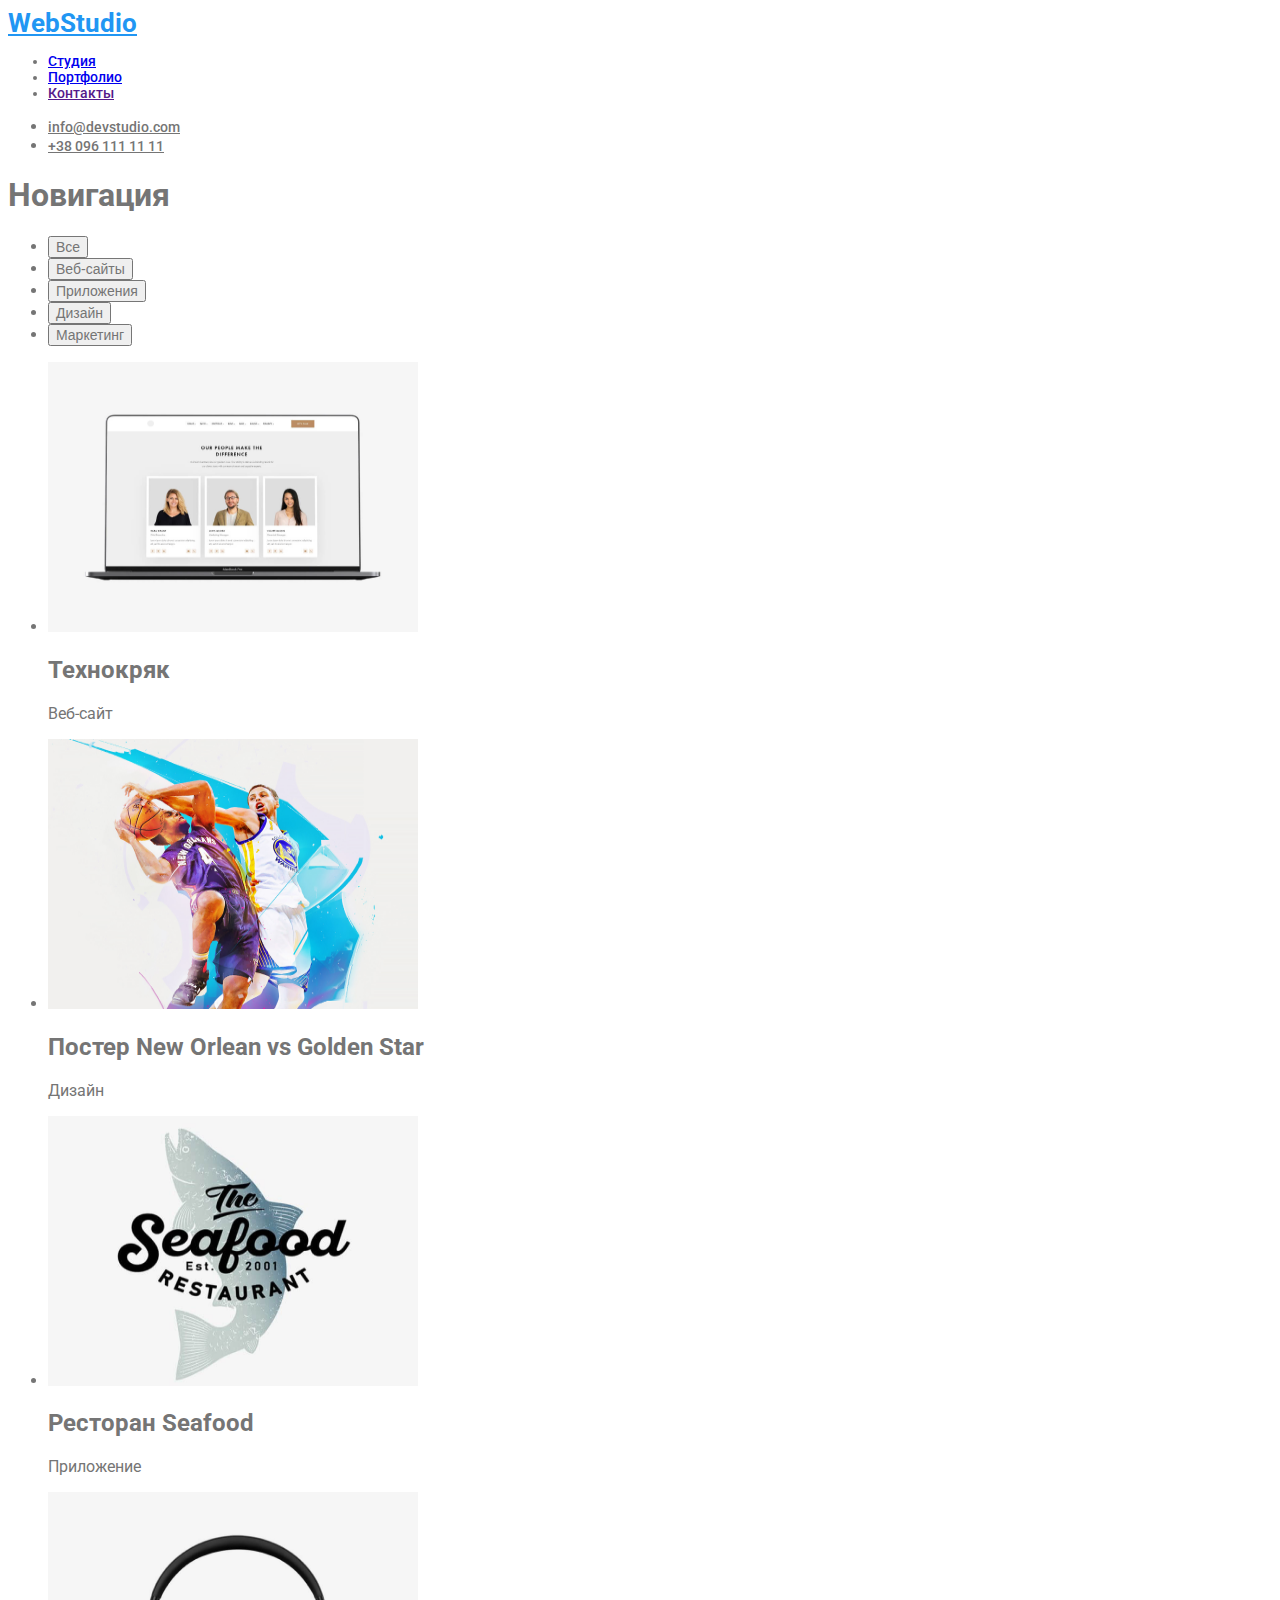
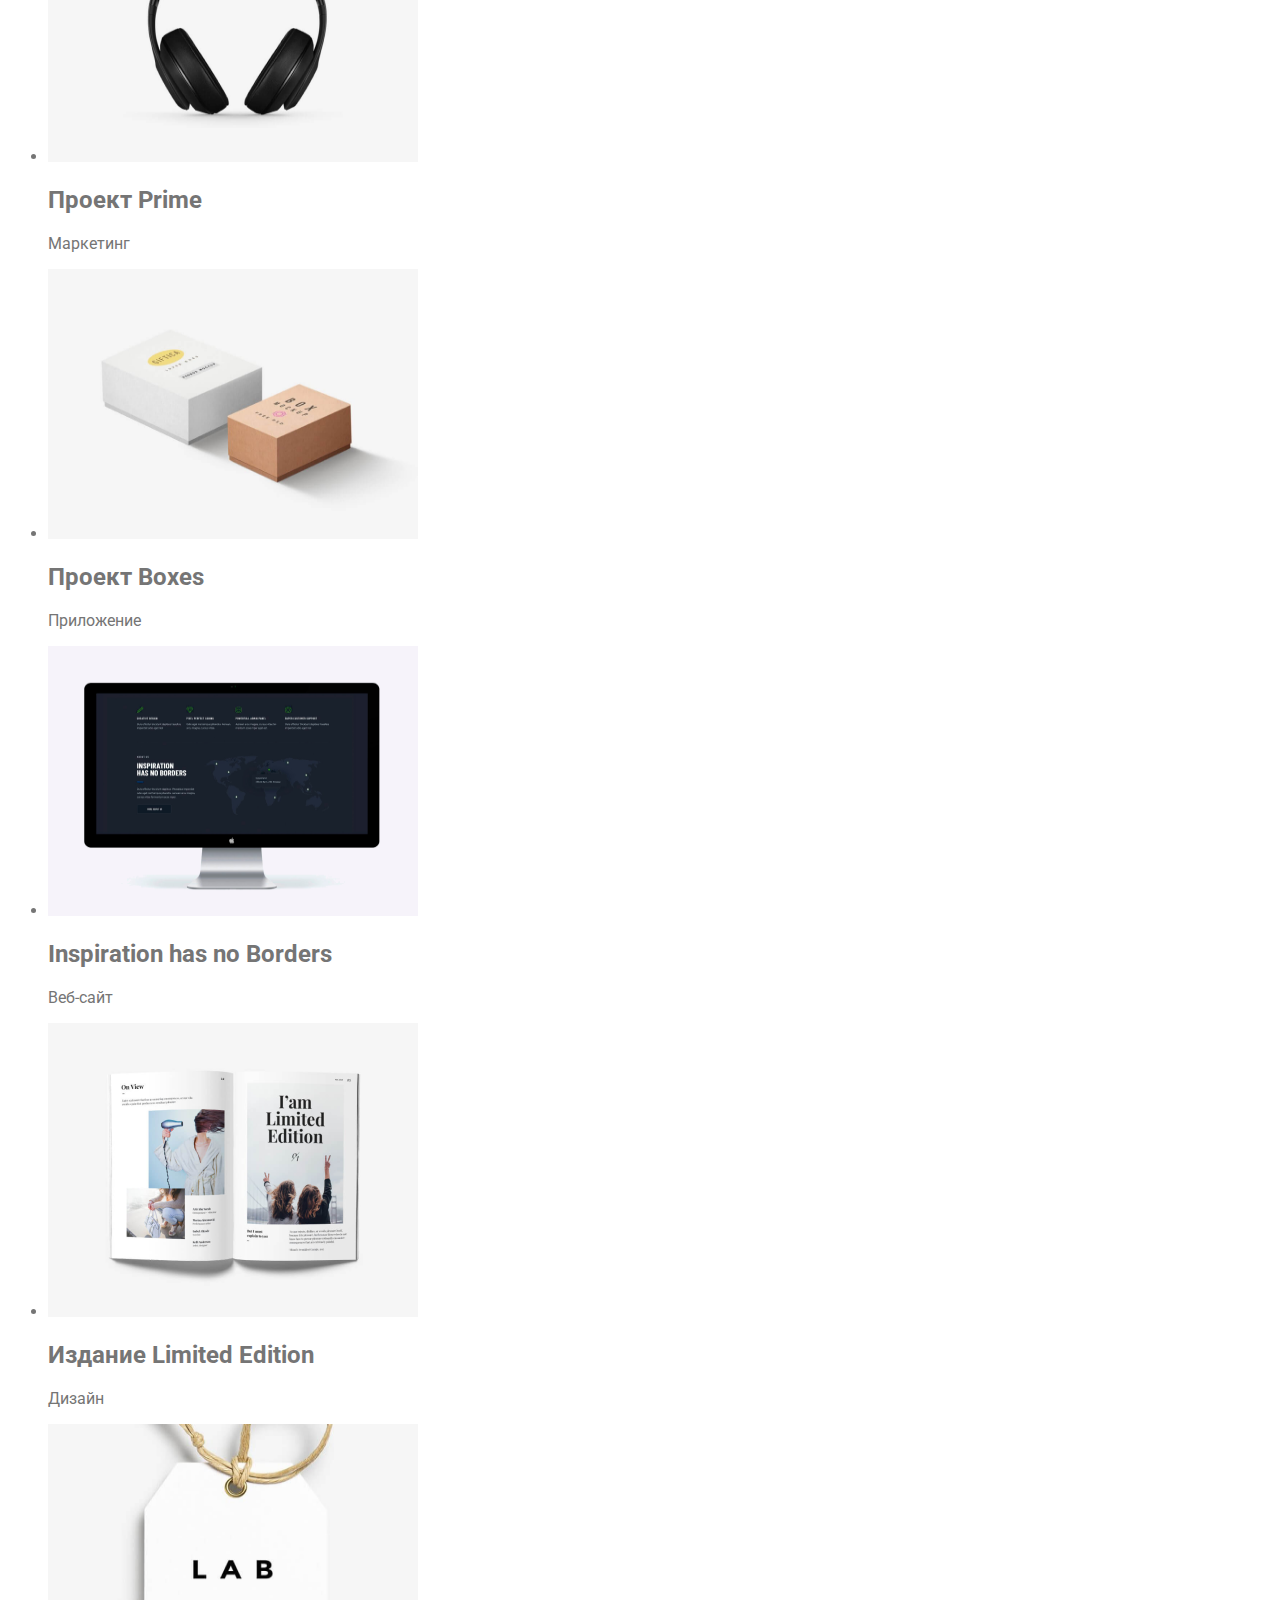
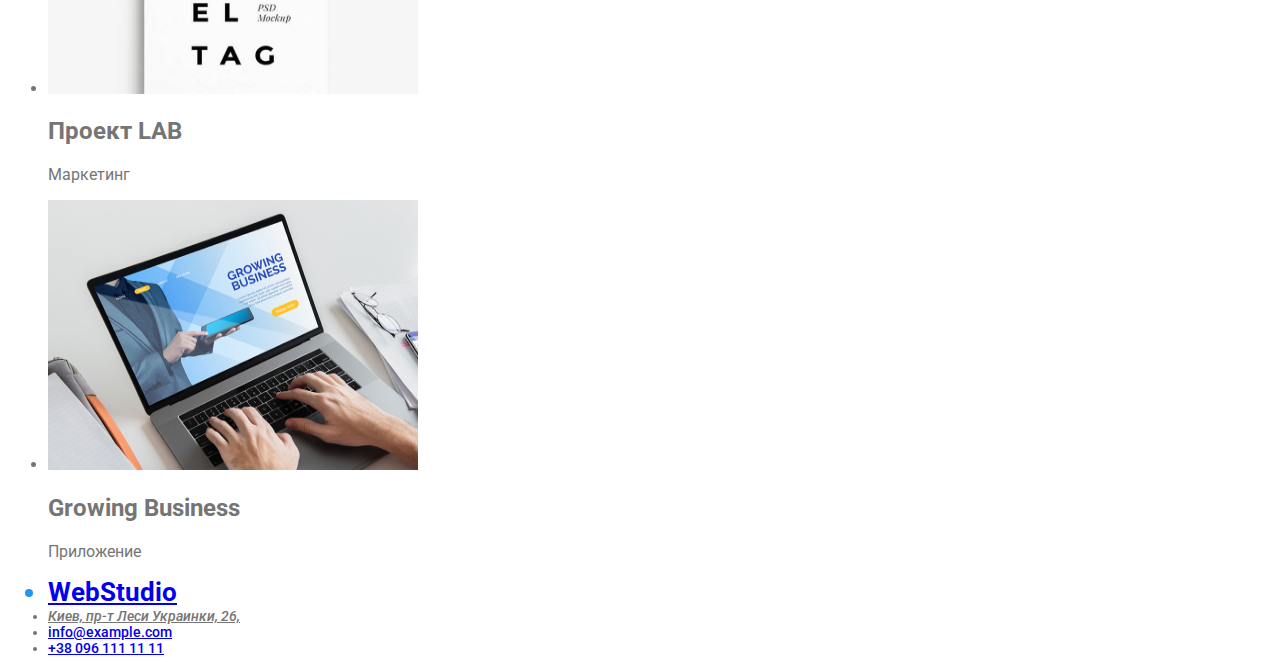
==== portfolio.html @ 0fb02844 "добавляет цвет в css" ====
<!DOCTYPE html>
<html lang="en">

<head>
    <meta charset="UTF-8">
    <meta http-equiv="X-UA-Compatible" content="IE=edge">
    <meta name="viewport" content="width=>, initial-scale=1.0">
    <title>Студия</title>
<link rel="stylesheet" href="./css/style.css">
<link rel="preconnect" href="https://fonts.googleapis.com">
<link rel="preconnect" href="https://fonts.gstatic.com" crossorigin>
<link href="https://fonts.googleapis.com/css2?family=Roboto:wght@400;700&display=swap" rel="stylesheet">
<link rel="preconnect" href="https://fonts.googleapis.com">
<link rel="preconnect" href="https://fonts.gstatic.com" crossorigin>
<link href="https://fonts.googleapis.com/css2?family=Roboto:wght@400;500;700&display=swap" rel="stylesheet">
<link rel="preconnect" href="https://fonts.googleapis.com">
<link rel="preconnect" href="https://fonts.gstatic.com" crossorigin>
<link href="https://fonts.googleapis.com/css2?family=Roboto:wght@400;500;700&display=swap" rel="stylesheet">
<link rel="preconnect" href="https://fonts.googleapis.com">
<link rel="preconnect" href="https://fonts.gstatic.com" crossorigin>
<link href="https://fonts.googleapis.com/css2?family=Roboto:wght@400;500;700;900&display=swap" rel="stylesheet">
<link rel="preconnect" href="https://fonts.googleapis.com">
<link rel="preconnect" href="https://fonts.gstatic.com" crossorigin>
<link href="https://fonts.googleapis.com/css2?family=Raleway:wght@700&family=Roboto:wght@400;500;700;900&display=swap"
    rel="stylesheet">
</head>

<body>
    <header>
        <nav>

            <a class="logo" href="">WebStudio</a>
            <ul class="contacts">
                <li> <a href="./index.html">Студия</a></li>
                <li> <a href="./portfolio.html">Портфолио</a></li>
                <li> <a href="">Контакты</a></li>
            </ul>
        </nav>
        <ul>
            <li><a class="contacts" href="e-mail:info@devstudio.com">info@devstudio.com</a></li>
            <li><a  class="contacts" href="tel:+380961111111">+38 096 111 11 11</a></li>
        </ul>

    </header>
    <main>
        <section>
            <h1>Новигация</h1>
        <ul class="">
            <li>
                <button class="contacts" class="nav-menu" type="button">Все</button></li>
                <li><button class="contacts" class="nav-menu" type="button">Веб-сайты</button></li>
                <li><button class="contacts" class="nav-menu" type="button">Приложения</button></li>
                <li><button class="contacts" class="nav-menu" type="button">Дизайн</button></li>
                <li><button class="contacts" class="nav-menu" type="button">Маркетинг</button></li>
        </ul>
        <ul class="">
            <li>
                <img src="./images/img-nout.png" alt="noutbook" width="370" height="270">
                <h2 class="item">Технокряк</h2>
                <p class="text">Веб-сайт</p></li>
            <li>
                <img src="./images/img-play.png"alt="piopleplay"width="370"height="270">
                <h2 class="item">Постер New Orlean vs Golden Star</h2>
                <p class="text">Дизайн</p></li>
            <li>
                <img src="./images/img-seafood.png" alt="seafood" width="370" height="270">
                <h2 class="item">Ресторан Seafood</h2>
                <p class="text">Приложение</p></li>
            <li>
                <img src="./images/img-наушники.png" alt="наушники" width="370" height="270">
                <h2 class="item">Проект Prime</h2>
                <p class="text">Маркетинг</p></li>
            <li><img src="./images/img-box.png" alt="коробка" width="370" height="270">
                <h2 class="item">Проект Boxes</h2>
                <p class="text">Приложение</p></li>
            <li>
                    <img src="./images/img-borders.png" alt="экран" width="370" height="270">
                 <h2 class="item">Inspiration has no Borders</h2>
                 <p class="text">Веб-сайт</p></li>
            <li>
                <img src="./images/img-book.png" alt="книга">
                 <h2 class="item">Издание Limited Edition</h2>
                 <p class="text">Дизайн</p>
            </li>
            <li>
                <img src="./images/img-lab.png" alt="lab" width="370" height="270">
                <h2 class="item">Проект LAB</h2>
                <p class="text">Маркетинг</p></li>
            <li>
                <img src="./images/img-bussines.png" alt="работа на ноутбуке" width="370" height="270">
                <h2 class="item">Growing Business</h2>
                <p class="text">Приложение</p></li>
        </ul>
        </section>
    </main>
    <footer>
        <ul class="contacts">
            <li class="logo"><a href="./images/WebSudio.png">WebStudio</a>
            <li>
                <address><a class="contacts" href="Киев, пр-т Леси Украинки, 26">Киев, пр-т Леси Украинки, 26,</a>
            </li>
            <li><a class="contacts-mail" href="mailto:info@example.com">info@example.com</a></li>
            <li><a class="contacts-phone"href="tel:+38096111111">+38 096 111 11 11</a></li>
            </address>
        </ul>
    </footer>
</body>

</html>
---- css/style.css ----
body {
  font-family: 'Roboto', sans-serif;
  color: #757575;
}
.logo {
  font-weight: bold;
  font-size: 26px;
  line-height: 31px;
  color: #2196f3;
}
.edge-text {
  font-style: normal;
  font-weight: normal;
  font-size: 14px;
  line-height: 12px * 2;
  color: #757575;
}
.solution {
  color: #2f303a;
  font-weight: 900;
}
.work-text {
  font-style: bold;
  font-size: 36px;
  line-height: 21px * 2;
  font-weight: bold;
  color: #212121;
}
.edge {
  font-weight: normal;
  font-size: 14px;
  line-height: 12px * 2;
  color: #757575;
}
.edge-title {
  font-style: bold;
  font-weight: normal;
  font-size: 14px;
  line-height: 12px * 2;
  color: #212121;
}
.edge-text {
  font-style: normal;
  font-size: 14px;
  line-height: 12px * 2;
}
.team {
  color: #757575;
}
.team-item {
  font-weight: 500;
  font-size: 16px;
  line-height: 19px;
  color: #212121;
}
.team-text {
  font-size: 400;
  font-weight: normal;
  color: #757575;
}
.contacts {
  font-weight: 500;
  font-size: 14px;
  line-height: 8px * 2;
  color: #757575;
}
.contacts:hover,
:active {
  color: #2196f3;
}
.contacts:focus {
  color: #f32121;
}
.contacts-mail :hover,
:active {
  color: #2196f3;
}
.contacts-mail:focus {
  color: #f32121;
}

.contacts-phone:hover,
:active {
  color: #2196f3;
}
.contacts-phone:focus {
  color: #f32121;
}

.nav-menu:hover {
  color: #ffffff;
  background: #2196f3;
}
.nav-menu {
  cursor: pointer;
  position: absolute;
  width: 73px;
  height: 38px;
  left: 495px;
  top: 174px;
  background: #2196f3;
}
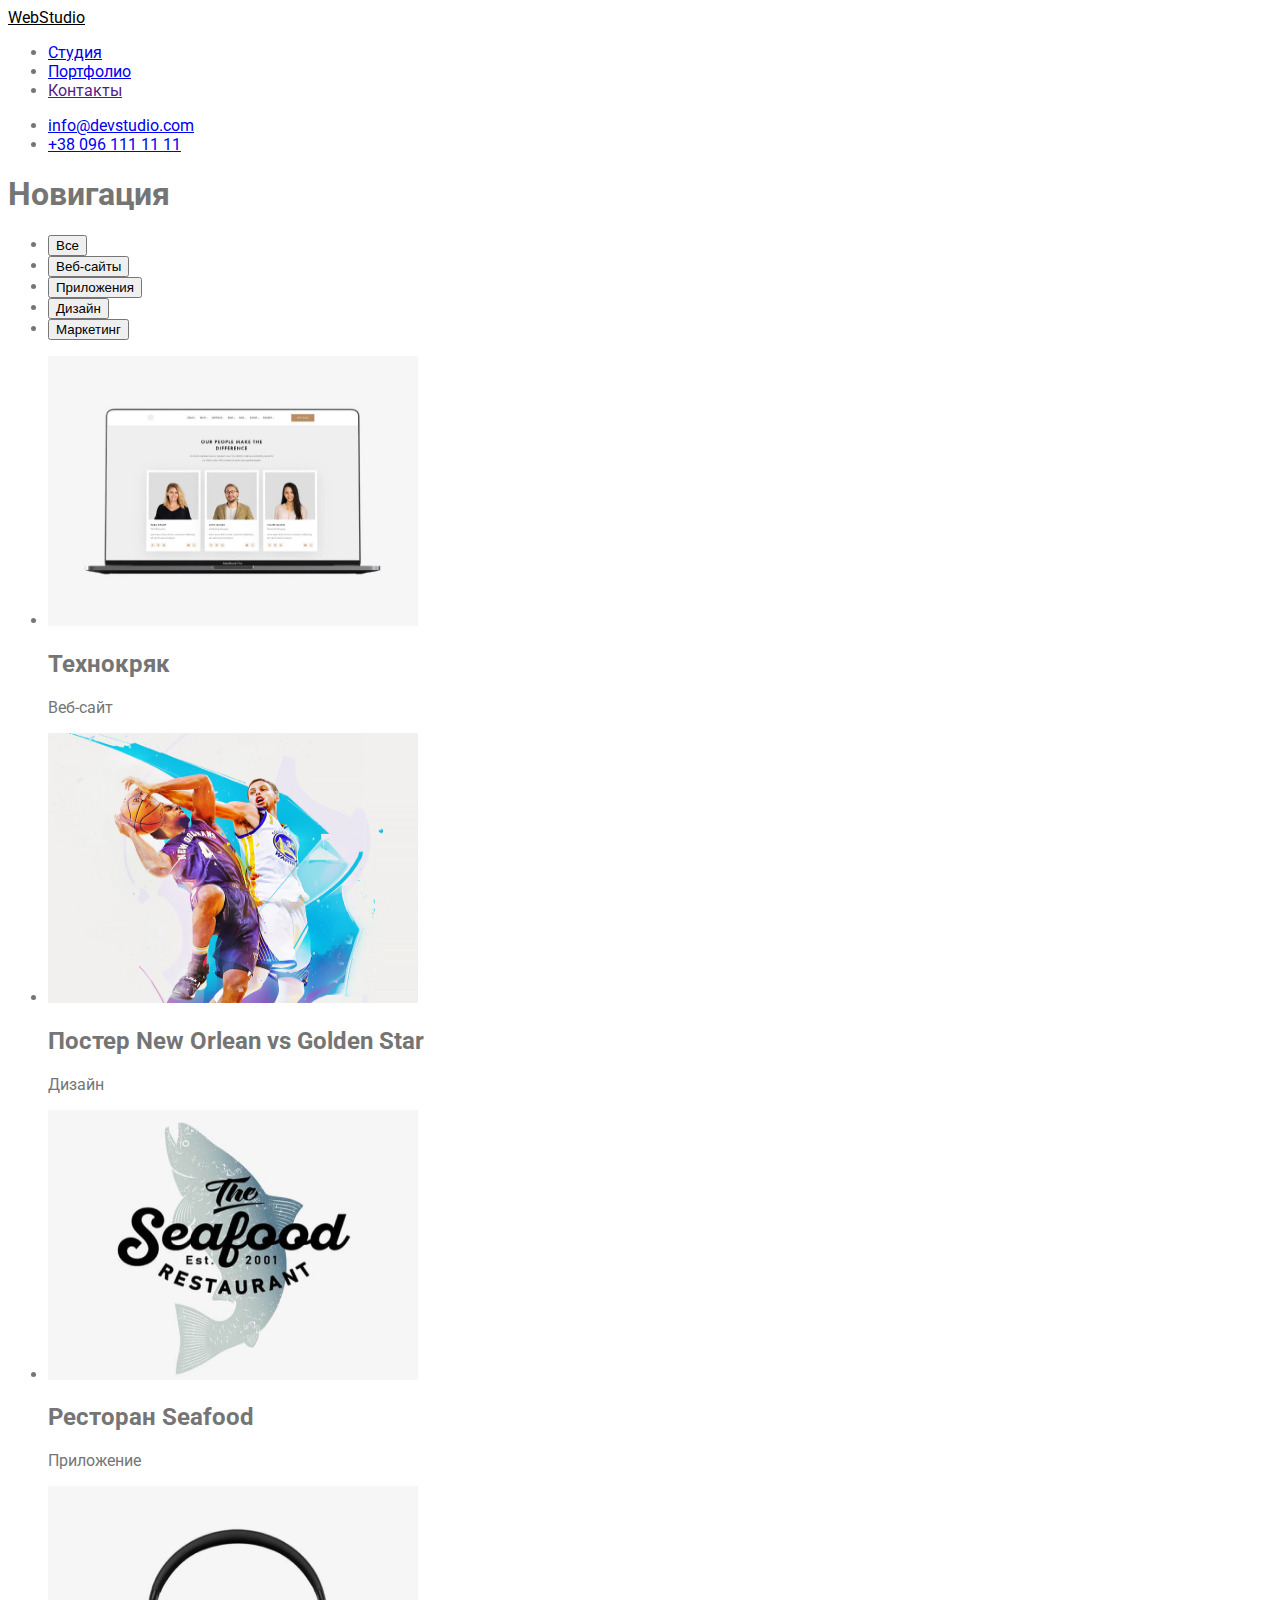
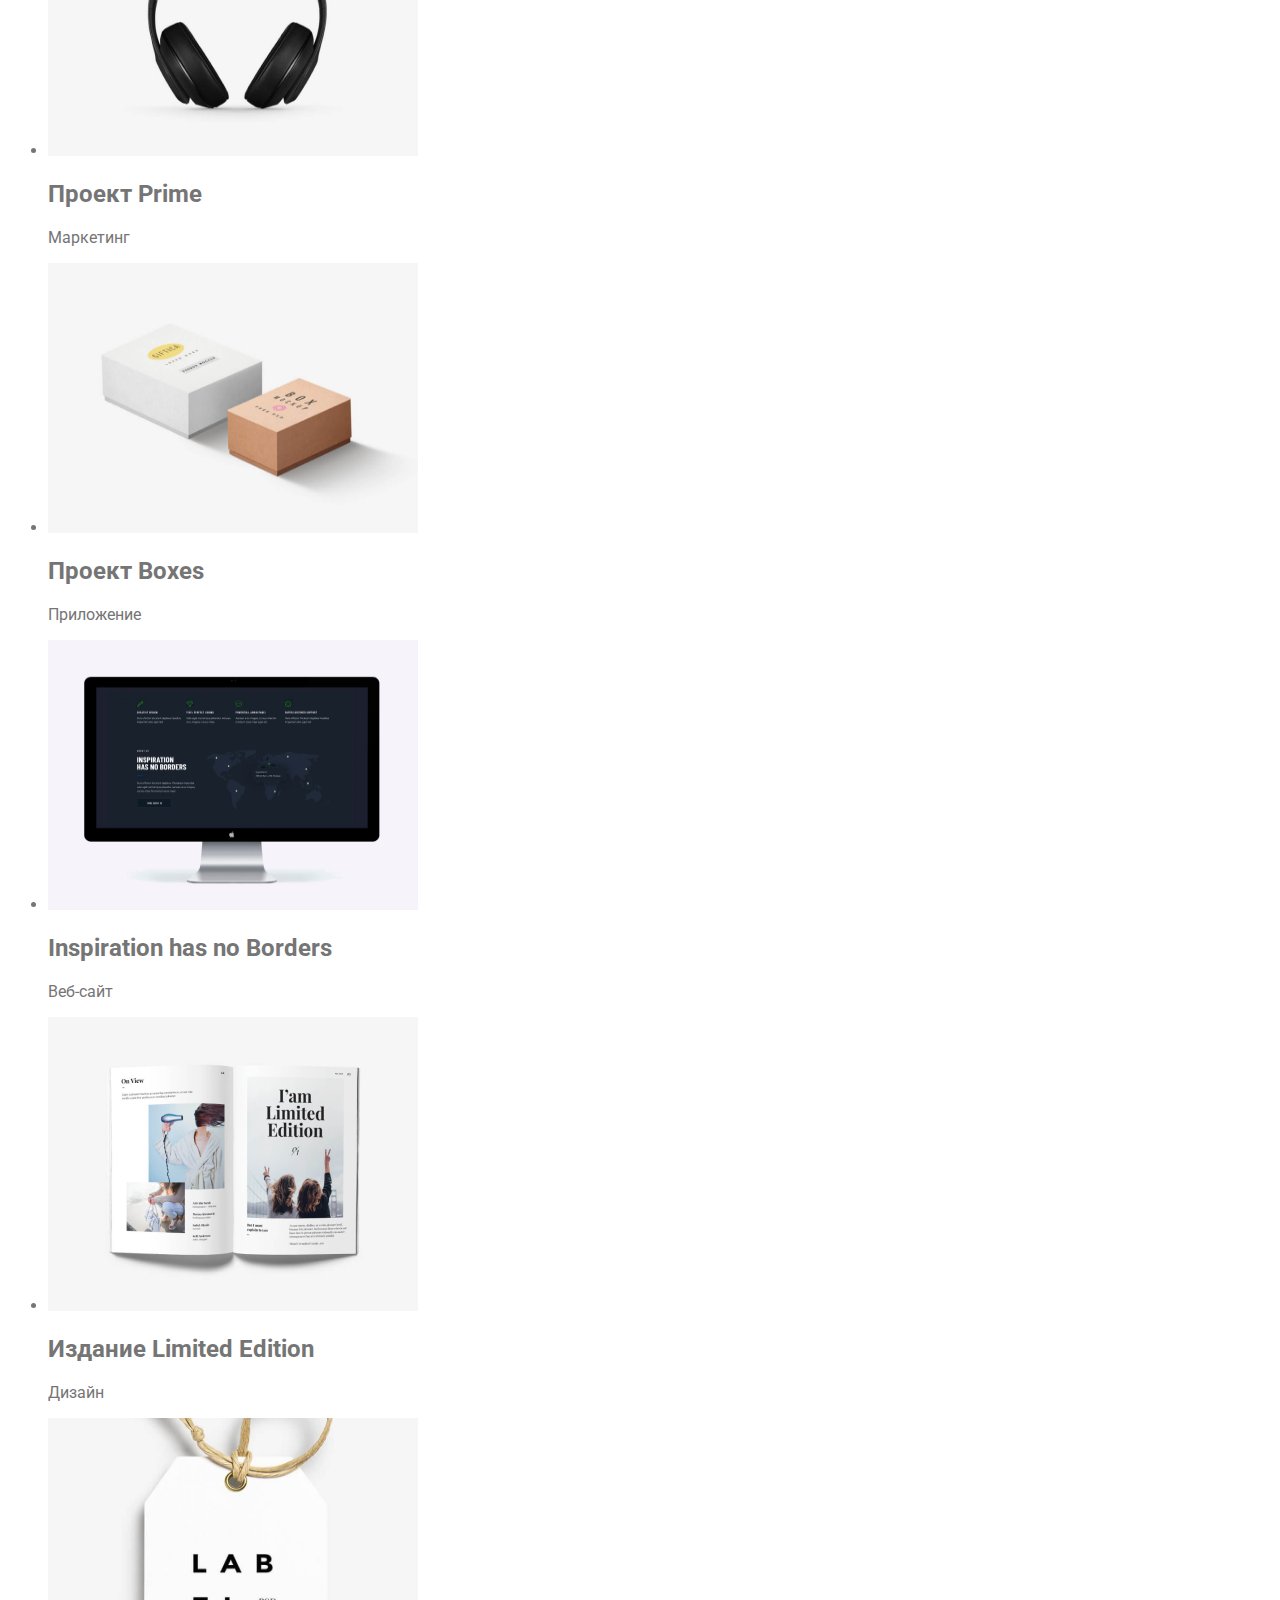
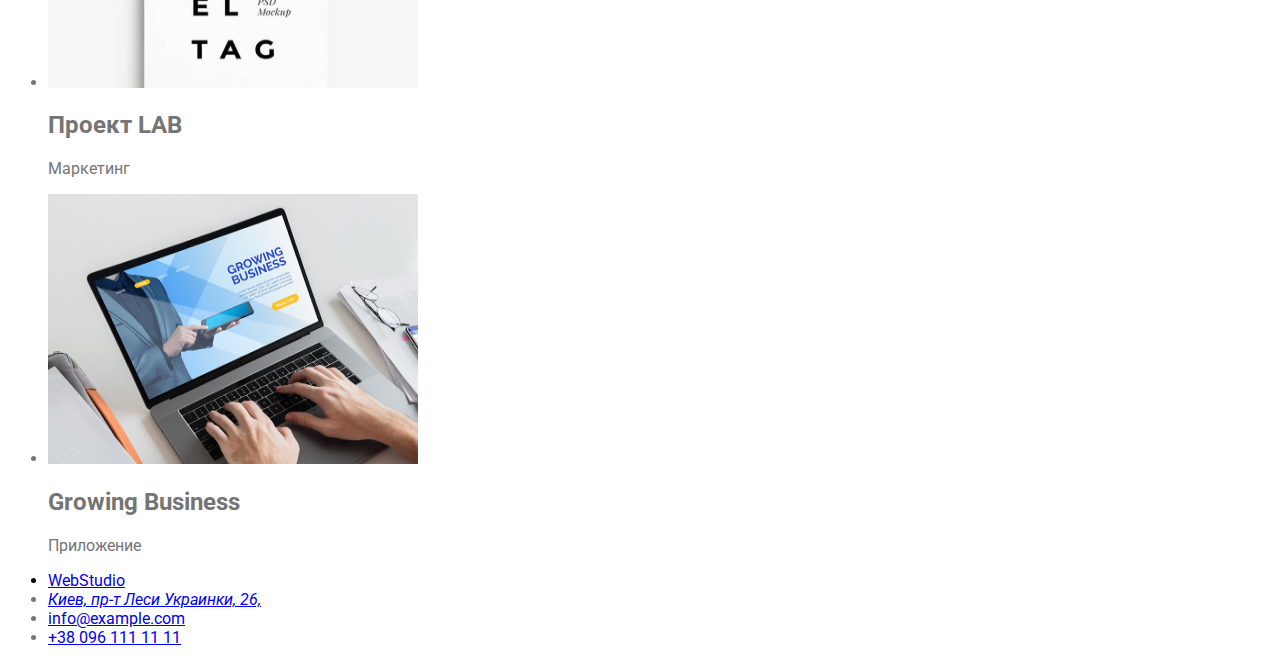
==== commit dfceebbb: "css изменяет" ====
--- a/portfolio.html
+++ b/portfolio.html
@@ -27,66 +27,64 @@
 
 <body>
     <header>
-        <nav>
-
+        <nav class="nav">
             <a class="logo" href="">WebStudio</a>
-            <ul class="contacts">
-                <li> <a href="./index.html">Студия</a></li>
-                <li> <a href="./portfolio.html">Портфолио</a></li>
-                <li> <a href="">Контакты</a></li>
+            <ul class="nav-list">
+                <li class="nav-list-item"> <a href="./index.html">Студия</a></li>
+                <li class="nav-list-item"> <a href="./portfolio.html">Портфолио</a></li>
+                <li class="nav-list-item"> <a href="">Контакты</a></li>
             </ul>
         </nav>
-        <ul>
-            <li><a class="contacts" href="e-mail:info@devstudio.com">info@devstudio.com</a></li>
-            <li><a  class="contacts" href="tel:+380961111111">+38 096 111 11 11</a></li>
+        <ul class="contacts">
+            <li class="contacts-mail" ><a href="e-mail:info@devstudio.com">info@devstudio.com</a></li>
+            <li class="contacts-phone"><a  href="tel:+380961111111">+38 096 111 11 11</a></li>
         </ul>
 
     </header>
-    <main>
+    <main class="section">
         <section>
-            <h1>Новигация</h1>
-        <ul class="">
-            <li>
-                <button class="contacts" class="nav-menu" type="button">Все</button></li>
-                <li><button class="contacts" class="nav-menu" type="button">Веб-сайты</button></li>
-                <li><button class="contacts" class="nav-menu" type="button">Приложения</button></li>
-                <li><button class="contacts" class="nav-menu" type="button">Дизайн</button></li>
-                <li><button class="contacts" class="nav-menu" type="button">Маркетинг</button></li>
+            <h1 class="section-filters-content">Новигация</h1>
+        <ul class="nav-button">
+            <li class="nav-button-menu" ><button type="button">Все</button></li>
+            <li class="nav-button-menu" ><button type="button">Веб-сайты</button></li>
+            <li class="nav-button-menu" ><button type="button">Приложения</button></li>
+            <li class="nav-button-menu"><button type="button">Дизайн</button></li>
+            <li class="nav-button-menu" ><button type="button">Маркетинг</button></li>
         </ul>
-        <ul class="">
-            <li>
+        <ul class="project">
+            <li class="project-item">
                 <img src="./images/img-nout.png" alt="noutbook" width="370" height="270">
-                <h2 class="item">Технокряк</h2>
-                <p class="text">Веб-сайт</p></li>
-            <li>
+                <h2>Технокряк</h2>
+                <p>Веб-сайт</p></li>
+            <li class="project-item">
                 <img src="./images/img-play.png"alt="piopleplay"width="370"height="270">
                 <h2 class="item">Постер New Orlean vs Golden Star</h2>
                 <p class="text">Дизайн</p></li>
-            <li>
+            <li class="project-item">
                 <img src="./images/img-seafood.png" alt="seafood" width="370" height="270">
                 <h2 class="item">Ресторан Seafood</h2>
                 <p class="text">Приложение</p></li>
-            <li>
+            <li class="project-item">
                 <img src="./images/img-наушники.png" alt="наушники" width="370" height="270">
                 <h2 class="item">Проект Prime</h2>
                 <p class="text">Маркетинг</p></li>
-            <li><img src="./images/img-box.png" alt="коробка" width="370" height="270">
+            <li class="project-item"><img src="./images/img-box.png" alt="коробка" width="370" height="270">
                 <h2 class="item">Проект Boxes</h2>
                 <p class="text">Приложение</p></li>
-            <li>
+            <li class="project-item">
                     <img src="./images/img-borders.png" alt="экран" width="370" height="270">
                  <h2 class="item">Inspiration has no Borders</h2>
                  <p class="text">Веб-сайт</p></li>
-            <li>
+            <li class="project-item">
                 <img src="./images/img-book.png" alt="книга">
                  <h2 class="item">Издание Limited Edition</h2>
                  <p class="text">Дизайн</p>
             </li>
-            <li>
+            <li class="project-item">
                 <img src="./images/img-lab.png" alt="lab" width="370" height="270">
                 <h2 class="item">Проект LAB</h2>
                 <p class="text">Маркетинг</p></li>
-            <li>
+            <li class="project-item">
                 <img src="./images/img-bussines.png" alt="работа на ноутбуке" width="370" height="270">
                 <h2 class="item">Growing Business</h2>
                 <p class="text">Приложение</p></li>
@@ -96,11 +94,9 @@
     <footer>
         <ul class="contacts">
             <li class="logo"><a href="./images/WebSudio.png">WebStudio</a>
-            <li>
-                <address><a class="contacts" href="Киев, пр-т Леси Украинки, 26">Киев, пр-т Леси Украинки, 26,</a>
-            </li>
-            <li><a class="contacts-mail" href="mailto:info@example.com">info@example.com</a></li>
-            <li><a class="contacts-phone"href="tel:+38096111111">+38 096 111 11 11</a></li>
+            <li  class="contacts-address"><address><a href="Киев, пр-т Леси Украинки, 26">Киев, пр-т Леси Украинки, 26,</a></li>
+            <li class="contacts-mail" ><a href="mailto:info@example.com">info@example.com</a></li>
+            <li class="contacts-phone"><a href="tel:+38096111111">+38 096 111 11 11</a></li>
             </address>
         </ul>
     </footer>
--- a/css/style.css
+++ b/css/style.css
@@ -1,102 +1,74 @@
 body {
   font-family: 'Roboto', sans-serif;
   color: #757575;
+  padding-top: 0;
+  height: 100%;
+  background-color: #ffffff;
 }
 .logo {
-  font-weight: bold;
-  font-size: 26px;
-  line-height: 31px;
-  color: #2196f3;
+  color: #000000;
 }
-.edge-text {
-  font-style: normal;
-  font-weight: normal;
-  font-size: 14px;
-  line-height: 12px * 2;
-  color: #757575;
-}
-.solution {
-  color: #2f303a;
-  font-weight: 900;
-}
-.work-text {
-  font-style: bold;
-  font-size: 36px;
-  line-height: 21px * 2;
-  font-weight: bold;
-  color: #212121;
-}
-.edge {
-  font-weight: normal;
-  font-size: 14px;
-  line-height: 12px * 2;
-  color: #757575;
-}
-.edge-title {
-  font-style: bold;
-  font-weight: normal;
-  font-size: 14px;
-  line-height: 12px * 2;
-  color: #212121;
-}
-.edge-text {
-  font-style: normal;
-  font-size: 14px;
-  line-height: 12px * 2;
-}
-.team {
-  color: #757575;
-}
-.team-item {
-  font-weight: 500;
-  font-size: 16px;
-  line-height: 19px;
-  color: #212121;
-}
-.team-text {
-  font-size: 400;
-  font-weight: normal;
+.logo-list {
   color: #757575;
 }
 .contacts {
-  font-weight: 500;
-  font-size: 14px;
-  line-height: 8px * 2;
   color: #757575;
 }
 .contacts:hover,
-:active {
+:focus {
   color: #2196f3;
 }
-.contacts:focus {
-  color: #f32121;
+.contacts-email {
+  color: #757575;
 }
-.contacts-mail :hover,
-:active {
+.contacts-email:hover,
+:focus {
   color: #2196f3;
 }
-.contacts-mail:focus {
-  color: #f32121;
+.contacts-phone {
+  color: #757575;
 }
-
 .contacts-phone:hover,
-:active {
+:focus {
   color: #2196f3;
 }
-.contacts-phone:focus {
-  color: #f32121;
+.solution {
 }
-
-.nav-menu:hover {
-  color: #ffffff;
-  background: #2196f3;
+.hero-button {
 }
-.nav-menu {
-  cursor: pointer;
-  position: absolute;
-  width: 73px;
-  height: 38px;
-  left: 495px;
-  top: 174px;
-  background: #2196f3;
+.edge {
 }
+.edge-title {
+}
+.edge-text {
+}
+.work-text {
+}
+.team {
+}
+.team-foto {
+}
+.team-item {
+}
+.team-text {
+}
+. .nav {
+}
+.nav-list {
+}
+.nav-list-item {
+}
+.section {
+}
+.nav-button {
+}
+.nav-button-menu {
+}
+.project {
+}
+.project-item {
+}
+.item {
+}
+.text {
+}
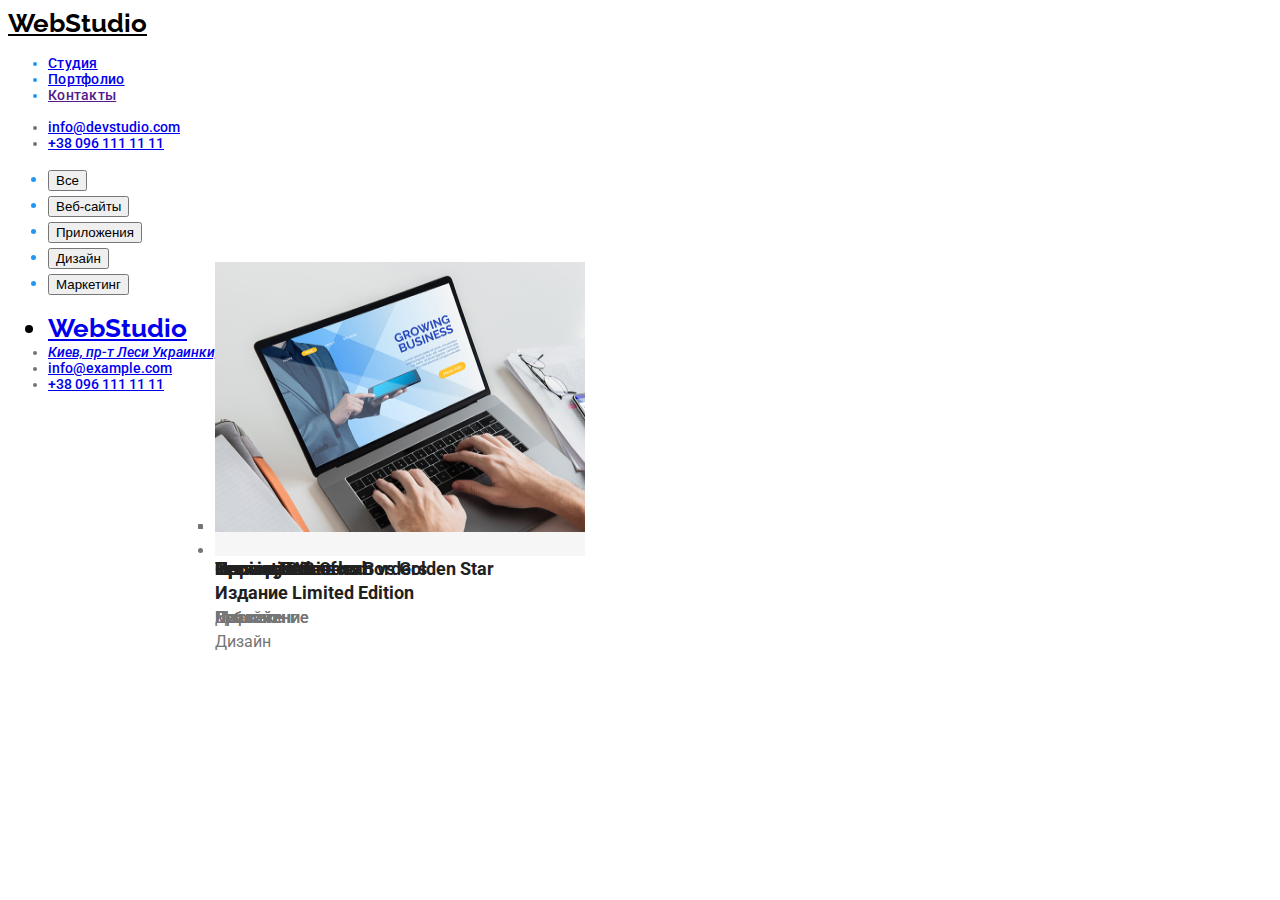
==== commit 81467ed5: "css  правит" ====
--- a/portfolio.html
+++ b/portfolio.html
@@ -43,7 +43,7 @@
     </header>
     <main class="section">
         <section>
-            <h1 class="section-filters-content">Новигация</h1>
+            <!--novogation bord<h1>Новигация</h1>-->
         <ul class="nav-button">
             <li class="nav-button-menu" ><button type="button">Все</button></li>
             <li class="nav-button-menu" ><button type="button">Веб-сайты</button></li>
@@ -54,8 +54,8 @@
         <ul class="project">
             <li class="project-item">
                 <img src="./images/img-nout.png" alt="noutbook" width="370" height="270">
-                <h2>Технокряк</h2>
-                <p>Веб-сайт</p></li>
+                <h2 class="item">Технокряк</h2>
+                <p class="text">Веб-сайт</p></li>
             <li class="project-item">
                 <img src="./images/img-play.png"alt="piopleplay"width="370"height="270">
                 <h2 class="item">Постер New Orlean vs Golden Star</h2>
--- a/css/style.css
+++ b/css/style.css
@@ -6,69 +6,165 @@
   background-color: #ffffff;
 }
 .logo {
+  font-family: Raleway;
+  font-weight: bold;
+  font-size: 26px;
+  line-height: 31px;
   color: #000000;
 }
 .logo-list {
+  font-weight: 500;
+  font-size: 14px;
+  line-height: 16px;
+  letter-spacing: 0.02em;
   color: #757575;
 }
-.contacts {
+.contacts,
+.contacts:hover {
+  font-weight: 500;
+  font-size: 14px;
+  line-height: 16px;
   color: #757575;
 }
-.contacts:hover,
-:focus {
+.contacts:focus {
+  font-weight: 500;
+  font-size: 14px;
+  line-height: 16px;
   color: #2196f3;
 }
-.contacts-email {
+.contacts-email,
+.contacts-email:hover {
+  font-weight: 500;
+  font-size: 14px;
+  line-height: 16px;
+  color: #757575;
+  color: #2196f3;
+}
+.contacts-phone,
+.contacts-phone:hover {
+  font-weight: 500;
+  font-size: 14px;
+  line-height: 16px;
+  color: #2196f3;
   color: #757575;
 }
-.contacts-email:hover,
-:focus {
-  color: #2196f3;
-}
-.contacts-phone {
-  color: #757575;
-}
-.contacts-phone:hover,
-:focus {
+.contacts-phone:focus {
+  font-weight: 500;
+  font-size: 14px;
+  line-height: 16px;
   color: #2196f3;
 }
 .solution {
+  background: #2f303a;
+  color: #ffffff;
 }
-.hero-button {
+.hero-button,
+.hero-button:hover {
+  font-weight: bold;
+  font-size: 16px;
+  line-height: 30px;
+  background: #2196f3;
+  color: #ffffff;
+  cursor: pointer;
 }
 .edge {
 }
 .edge-title {
+  font-style: normal;
+  font-weight: bold;
+  font-size: 14px;
+  line-height: 16px;
 }
 .edge-text {
+  font-weight: normal;
+  font-size: 14px;
+  line-height: 24px;
 }
 .work-text {
+  font-weight: bold;
+  font-size: 36px;
+  line-height: 42px;
+  color: #212121;
+}
+.work-our {
+  position: absolute;
+  width: 370px;
+  height: 294px;
+  left: 215px;
+  top: 1061px;
 }
 .team {
+  color: #212121;
+  font-weight: bold;
+  font-size: 36px;
+  line-height: 42px;
 }
 .team-foto {
+  position: absolute;
+  width: 270px;
+  height: 260px;
+  left: 515px;
+  top: 1635px;
 }
 .team-item {
+  color: #212121;
+  font-weight: 500;
+  font-size: 16px;
+  line-height: 19px;
 }
 .team-text {
+  font-style: normal;
+  font-weight: normal;
+  font-size: 16px;
+  line-height: 19px;
 }
-. .nav {
+.nav {
 }
 .nav-list {
 }
 .nav-list-item {
+  font-style: normal;
+  font-weight: 500;
+  font-size: 14px;
+  line-height: 16px;
+  letter-spacing: 0.02em;
+  color: #2196f3;
 }
+
 .section {
 }
 .nav-button {
 }
-.nav-button-menu {
+.nav-button-menu,
+.nav-button-menu:hover {
+  font-style: normal;
+  font-weight: 500;
+  font-size: 16px;
+  line-height: 26px;
+  color: #212121;
+  color: #2196f3;
+  cursor: pointer;
 }
 .project {
 }
 .project-item {
+  position: absolute;
+  width: 370px;
+  height: 294px;
+  left: 215px;
+  top: 262px;
 }
 .item {
+  font-style: normal;
+  font-weight: bold;
+  font-size: 18px;
+  line-height: 36px;
+  color: #212121;
 }
 .text {
+  color: #757575;
+  font-style: normal;
+  font-weight: normal;
+  font-size: 16px;
+  line-height: 30px;
 }
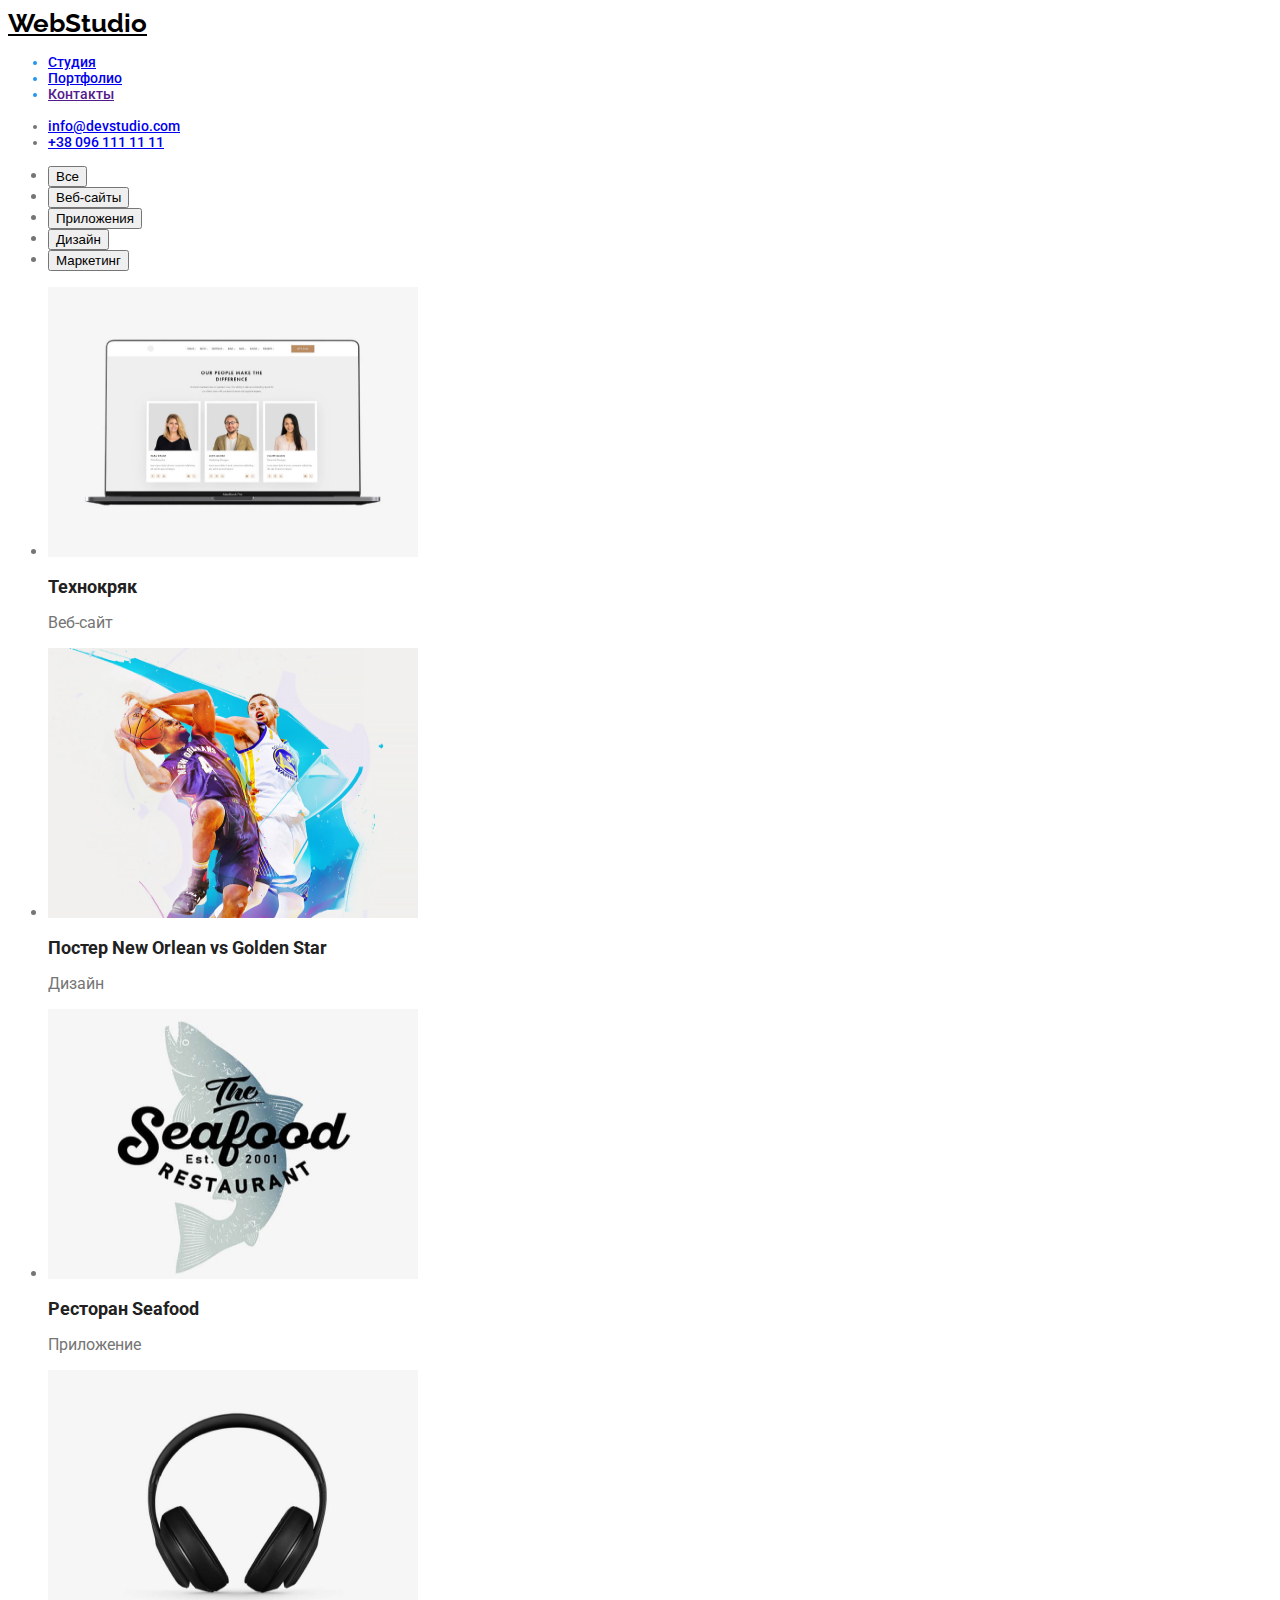
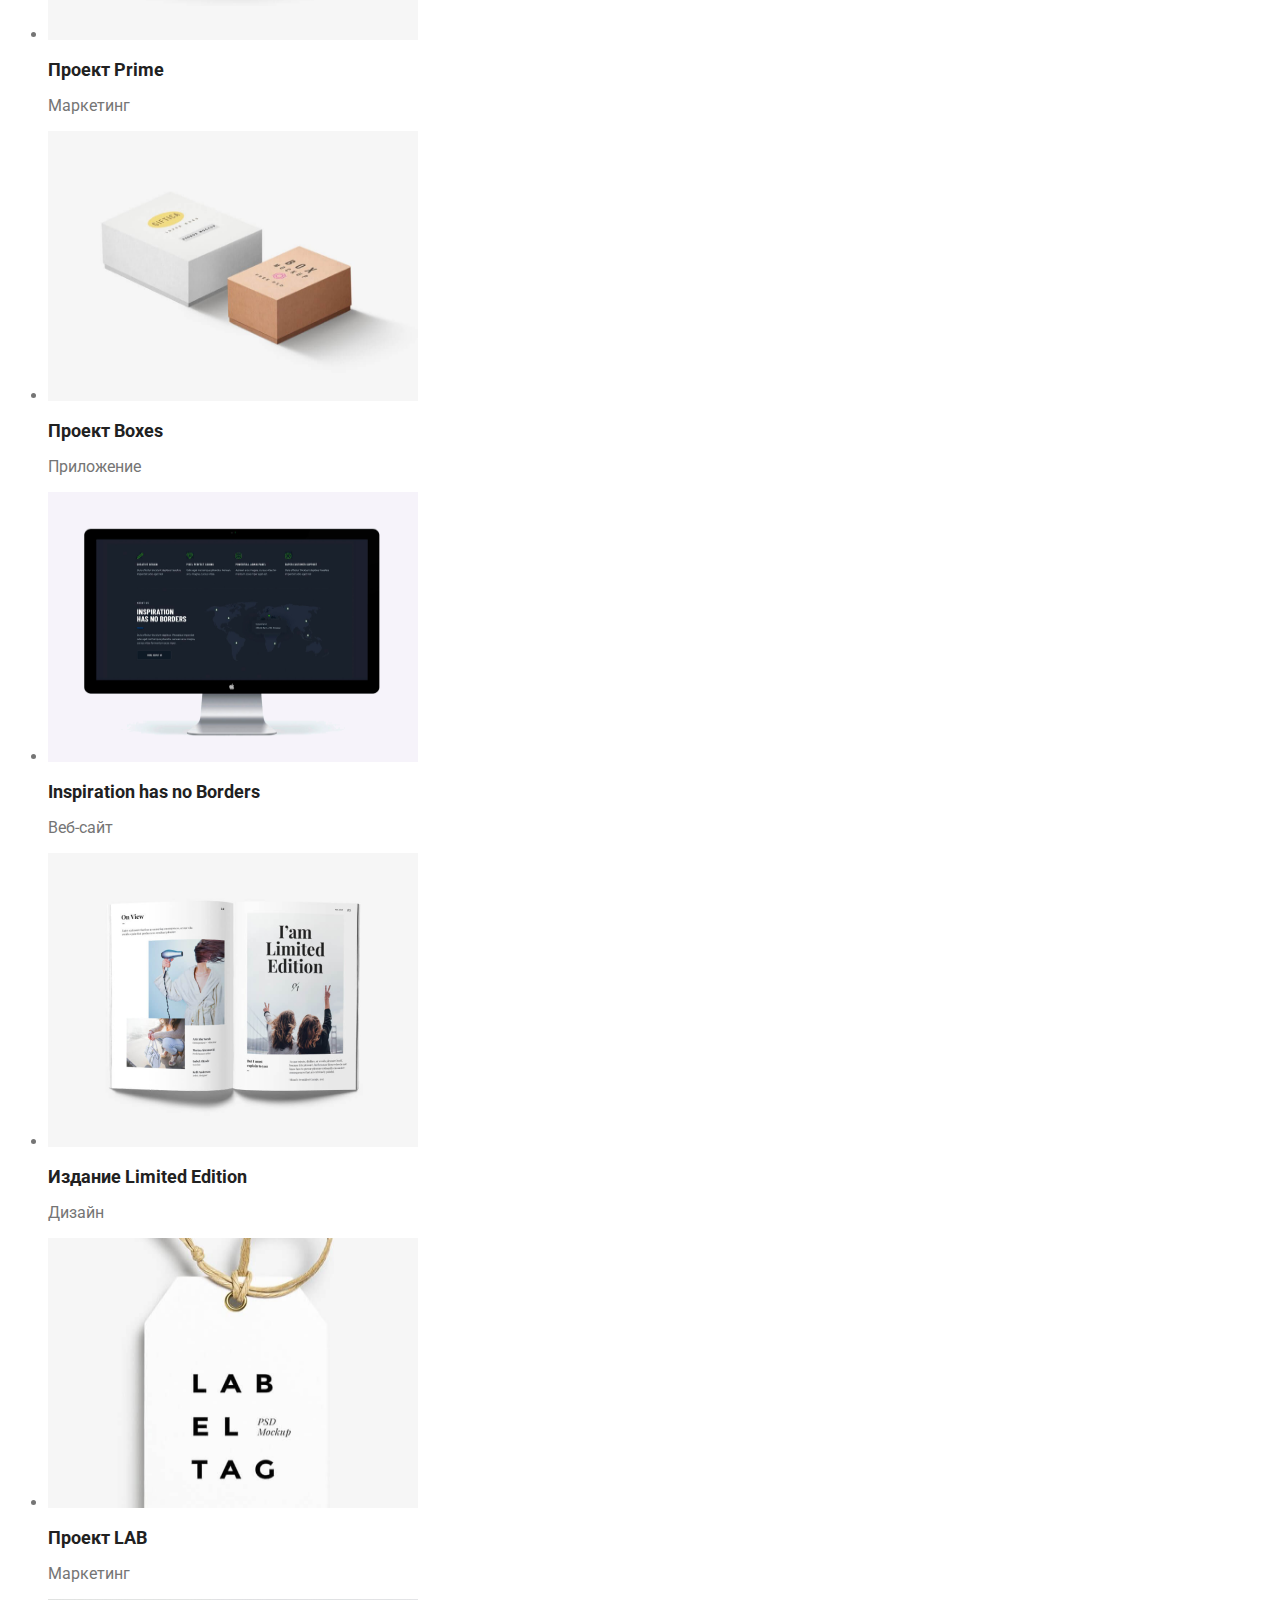
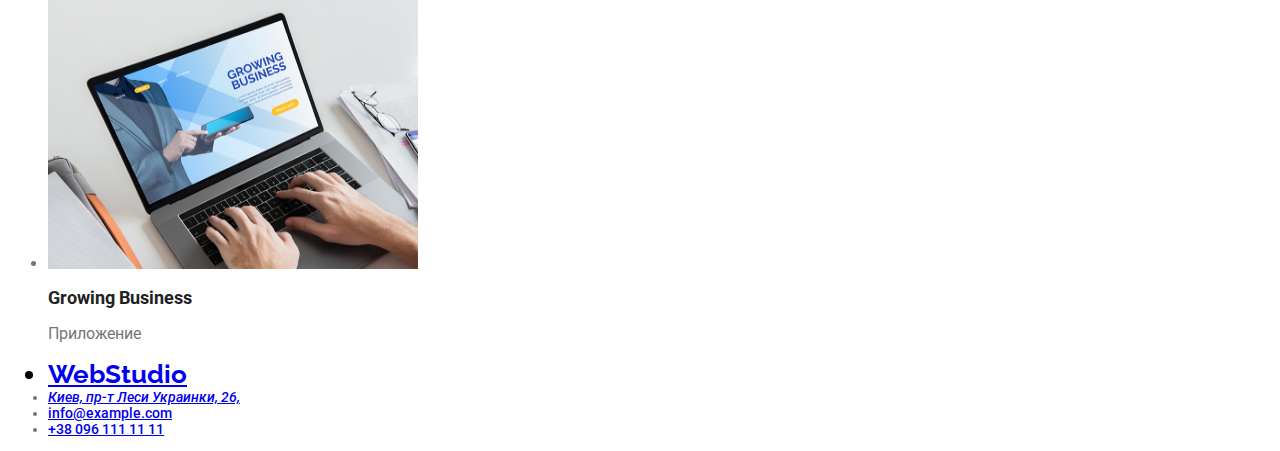
==== commit 70f614dd: "html  изменяет" ====
--- a/portfolio.html
+++ b/portfolio.html
@@ -6,23 +6,12 @@
     <meta http-equiv="X-UA-Compatible" content="IE=edge">
     <meta name="viewport" content="width=>, initial-scale=1.0">
     <title>Студия</title>
-<link rel="stylesheet" href="./css/style.css">
-<link rel="preconnect" href="https://fonts.googleapis.com">
-<link rel="preconnect" href="https://fonts.gstatic.com" crossorigin>
-<link href="https://fonts.googleapis.com/css2?family=Roboto:wght@400;700&display=swap" rel="stylesheet">
-<link rel="preconnect" href="https://fonts.googleapis.com">
-<link rel="preconnect" href="https://fonts.gstatic.com" crossorigin>
-<link href="https://fonts.googleapis.com/css2?family=Roboto:wght@400;500;700&display=swap" rel="stylesheet">
-<link rel="preconnect" href="https://fonts.googleapis.com">
-<link rel="preconnect" href="https://fonts.gstatic.com" crossorigin>
-<link href="https://fonts.googleapis.com/css2?family=Roboto:wght@400;500;700&display=swap" rel="stylesheet">
-<link rel="preconnect" href="https://fonts.googleapis.com">
-<link rel="preconnect" href="https://fonts.gstatic.com" crossorigin>
 <link href="https://fonts.googleapis.com/css2?family=Roboto:wght@400;500;700;900&display=swap" rel="stylesheet">
 <link rel="preconnect" href="https://fonts.googleapis.com">
 <link rel="preconnect" href="https://fonts.gstatic.com" crossorigin>
 <link href="https://fonts.googleapis.com/css2?family=Raleway:wght@700&family=Roboto:wght@400;500;700;900&display=swap"
     rel="stylesheet">
+    <link rel="stylesheet" href="./css/style.css">
 </head>
 
 <body>
@@ -45,11 +34,11 @@
         <section>
             <!--novogation bord<h1>Новигация</h1>-->
         <ul class="nav-button">
-            <li class="nav-button-menu" ><button type="button">Все</button></li>
-            <li class="nav-button-menu" ><button type="button">Веб-сайты</button></li>
-            <li class="nav-button-menu" ><button type="button">Приложения</button></li>
-            <li class="nav-button-menu"><button type="button">Дизайн</button></li>
-            <li class="nav-button-menu" ><button type="button">Маркетинг</button></li>
+            <li class="nav-button-item" ><button type="button">Все</button></li>
+            <li class="nav-button-item" ><button type="button">Веб-сайты</button></li>
+            <li class="nav-button-item" ><button type="button">Приложения</button></li>
+            <li class="nav-button-item"><button type="button">Дизайн</button></li>
+            <li class="nav-button-item" ><button type="button">Маркетинг</button></li>
         </ul>
         <ul class="project">
             <li class="project-item">
--- a/css/style.css
+++ b/css/style.css
@@ -1,122 +1,136 @@
 body {
   font-family: 'Roboto', sans-serif;
   color: #757575;
-  padding-top: 0;
-  height: 100%;
   background-color: #ffffff;
 }
 .logo {
   font-family: Raleway;
   font-weight: bold;
   font-size: 26px;
-  line-height: 31px;
+  line-height: 15px*2;
   color: #000000;
 }
 .logo-list {
   font-weight: 500;
   font-size: 14px;
-  line-height: 16px;
-  letter-spacing: 0.02em;
+  line-height: 8px*2;
   color: #757575;
 }
-.contacts,
+.contacts {
+  font-weight: 500;
+  font-size: 14px;
+  line-height: 8px*2;
+}
 .contacts:hover {
   font-weight: 500;
   font-size: 14px;
-  line-height: 16px;
+  line-height: 8px*2;
   color: #757575;
 }
 .contacts:focus {
   font-weight: 500;
   font-size: 14px;
-  line-height: 16px;
+  line-height: 8px*2;
   color: #2196f3;
 }
-.contacts-email,
+.contacts-address {
+  color: #757575;
+  font-size: 14px;
+  line-height: 12px*2;
+}
+.contacts-address:hover {
+  font-size: 14px;
+  line-height: 12px*2;
+  color: #2196f3;
+}
+.contacts-email {
+  font-weight: 500;
+  font-size: 14px;
+  line-height: 8px*2;
+  color: #757575;
+}
 .contacts-email:hover {
   font-weight: 500;
   font-size: 14px;
-  line-height: 16px;
-  color: #757575;
+  line-height: 8px*2;
   color: #2196f3;
 }
-.contacts-phone,
+.contacts-phone {
+  font-weight: 500;
+  font-size: 14px;
+  line-height: 8px*2;
+  color: #757575;
+}
 .contacts-phone:hover {
   font-weight: 500;
   font-size: 14px;
-  line-height: 16px;
+  line-height: 8px*2;
   color: #2196f3;
-  color: #757575;
 }
 .contacts-phone:focus {
   font-weight: 500;
   font-size: 14px;
-  line-height: 16px;
+  line-height: 8px*2;
   color: #2196f3;
 }
 .solution {
   background: #2f303a;
   color: #ffffff;
 }
-.hero-button,
-.hero-button:hover {
+.hero-buttom {
   font-weight: bold;
   font-size: 16px;
-  line-height: 30px;
-  background: #2196f3;
+  line-height: 15px*2;
   color: #ffffff;
+}
+.hero-buttom:hover {
+  font-weight: bold;
+  font-size: 16px;
+  line-height: 15px*2;
+  color: #2196f3;
   cursor: pointer;
 }
-.edge {
+.features{
 }
-.edge-title {
+.features-title{
   font-style: normal;
   font-weight: bold;
   font-size: 14px;
-  line-height: 16px;
+  line-height: 8px*2;
+  color: #212121;
 }
-.edge-text {
-  font-weight: normal;
+.features-text {
+color:#757575
   font-size: 14px;
-  line-height: 24px;
+  line-height: 12px*2;
 }
 .work-text {
   font-weight: bold;
   font-size: 36px;
-  line-height: 42px;
+  line-height: 21px*2;
   color: #212121;
 }
-.work-our {
-  position: absolute;
-  width: 370px;
-  height: 294px;
-  left: 215px;
-  top: 1061px;
+.work-item{
+  
 }
 .team {
   color: #212121;
   font-weight: bold;
   font-size: 36px;
-  line-height: 42px;
-}
-.team-foto {
-  position: absolute;
-  width: 270px;
-  height: 260px;
-  left: 515px;
-  top: 1635px;
+  line-height: 21px*2;
 }
 .team-item {
+}
+.team-title{
   color: #212121;
   font-weight: 500;
   font-size: 16px;
-  line-height: 19px;
+  line-height: 10px*2;
 }
 .team-text {
-  font-style: normal;
-  font-weight: normal;
+  color: #757575;
   font-size: 16px;
-  line-height: 19px;
+  line-height: 10*2px;
 }
 .nav {
 }
@@ -126,8 +140,7 @@
   font-style: normal;
   font-weight: 500;
   font-size: 14px;
-  line-height: 16px;
-  letter-spacing: 0.02em;
+  line-height: 8*2px;
   color: #2196f3;
 }
 
@@ -135,36 +148,36 @@
 }
 .nav-button {
 }
-.nav-button-menu,
+.nav-button-menu{
+    font-style: normal;
+  font-weight: 500;
+  font-size: 16px;
+  line-height: 13px*2;
+  color: #212121
+  cursor:pointer;
+}
 .nav-button-menu:hover {
   font-style: normal;
   font-weight: 500;
   font-size: 16px;
-  line-height: 26px;
-  color: #212121;
+  line-height: 13px*2;
   color: #2196f3;
   cursor: pointer;
 }
 .project {
 }
 .project-item {
-  position: absolute;
-  width: 370px;
-  height: 294px;
-  left: 215px;
-  top: 262px;
+  
 }
 .item {
   font-style: normal;
   font-weight: bold;
   font-size: 18px;
-  line-height: 36px;
+  line-height: 2,8px*2;
   color: #212121;
 }
 .text {
   color: #757575;
-  font-style: normal;
-  font-weight: normal;
   font-size: 16px;
-  line-height: 30px;
+  line-height: 15px * 2;
 }
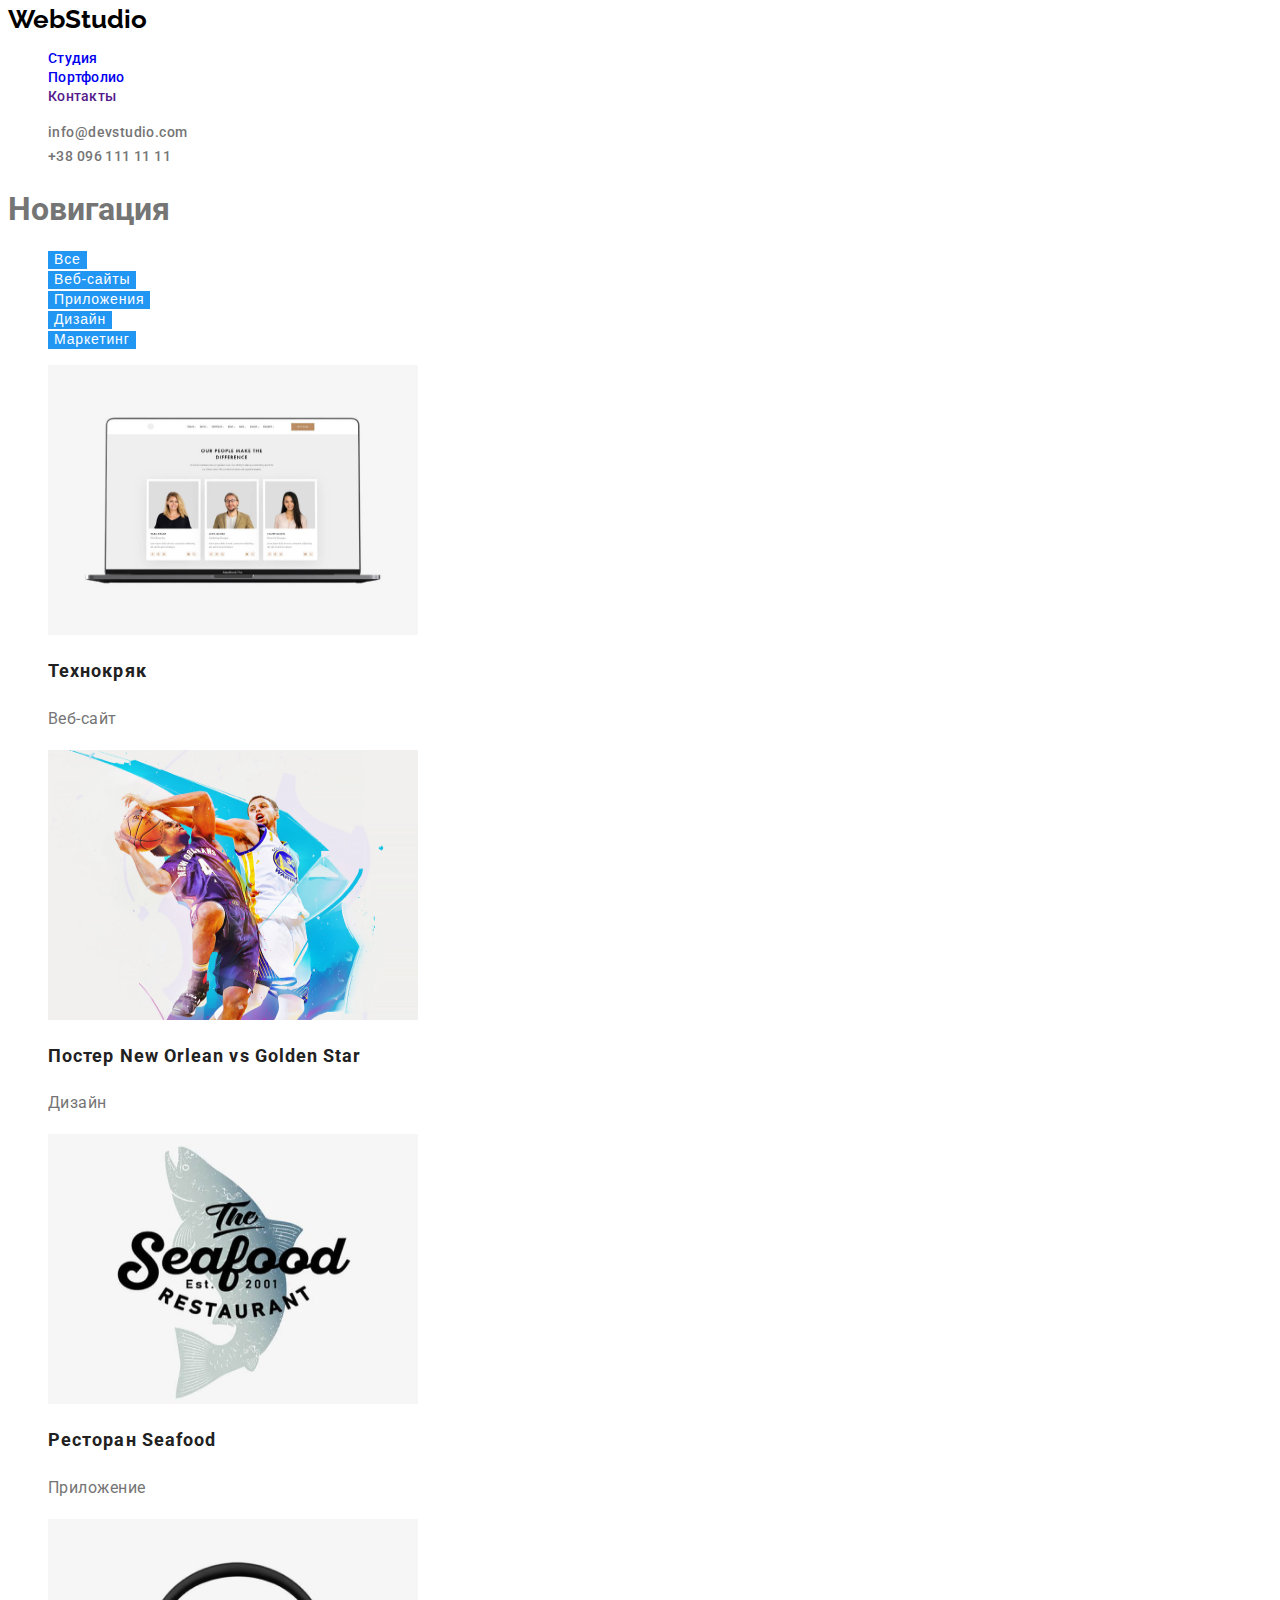
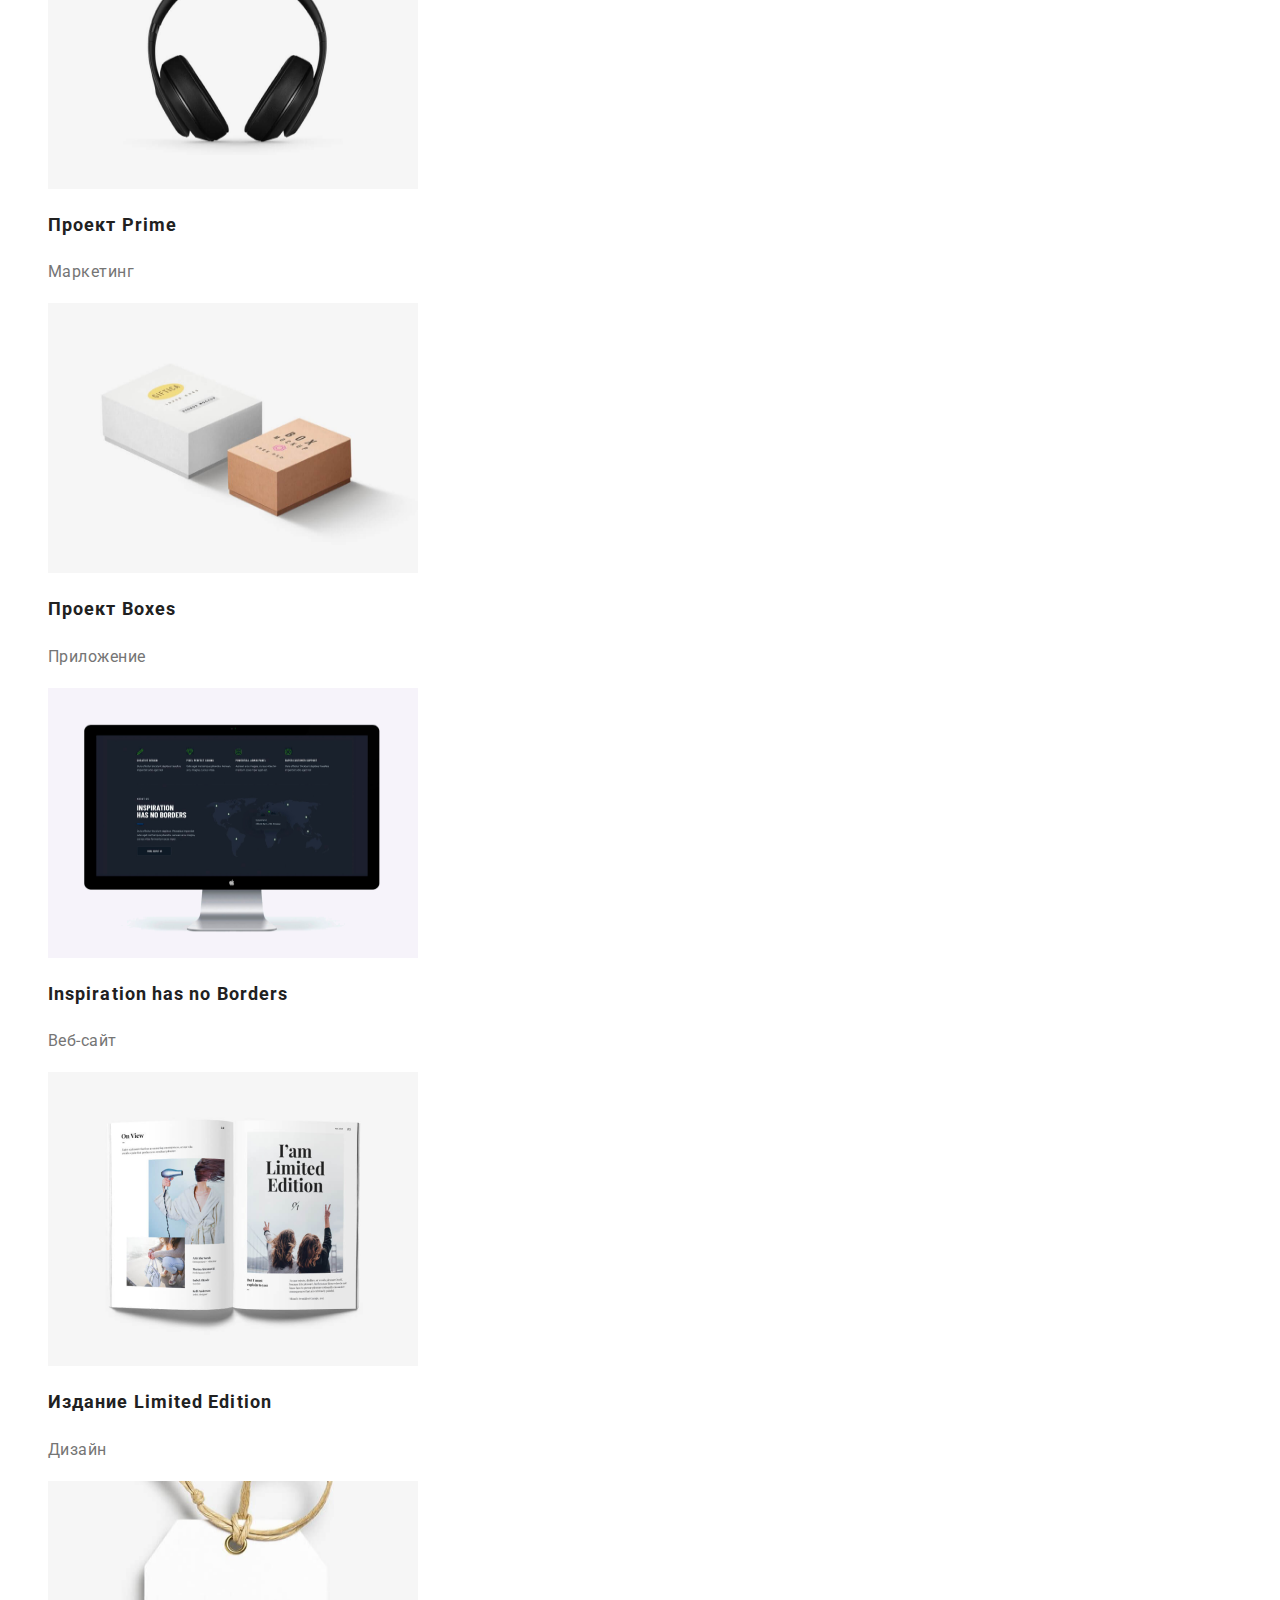
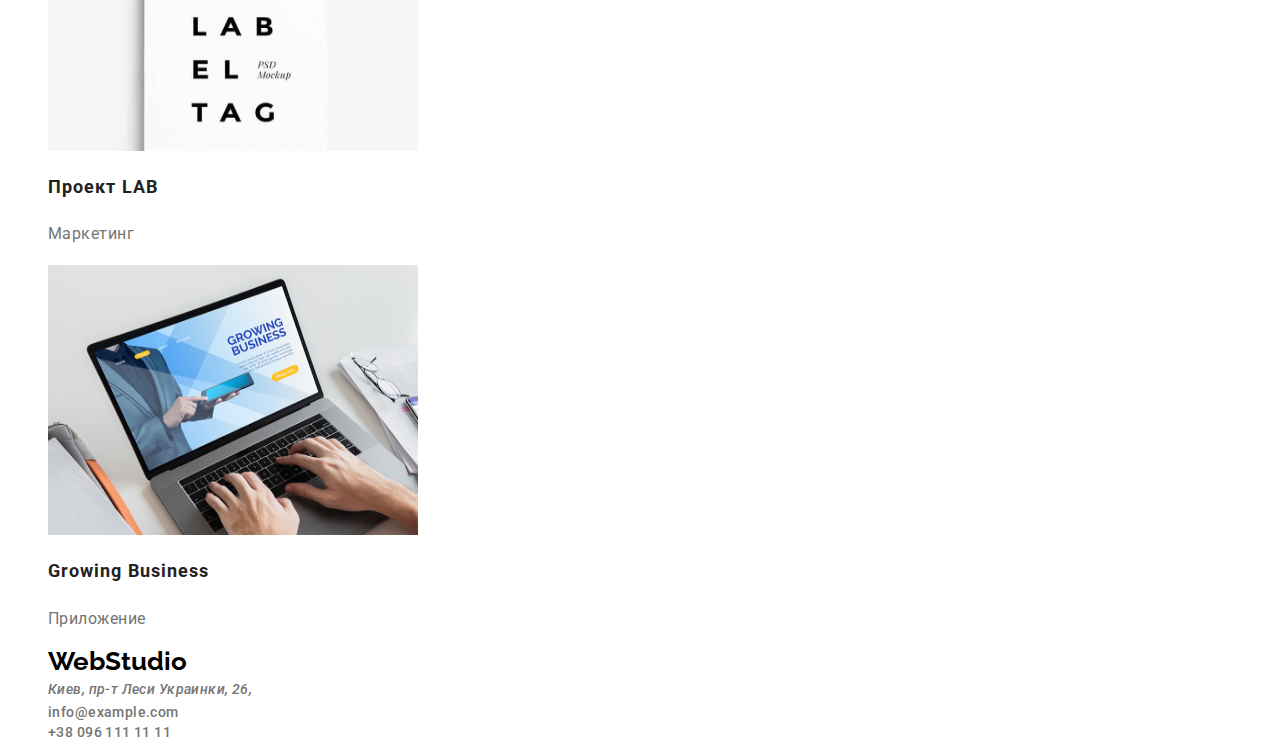
==== commit 234383ea: "изменяет css,  и html" ====
--- a/portfolio.html
+++ b/portfolio.html
@@ -18,27 +18,27 @@
     <header>
         <nav class="nav">
             <a class="logo" href="">WebStudio</a>
-            <ul class="nav-list">
-                <li class="nav-list-item"> <a href="./index.html">Студия</a></li>
-                <li class="nav-list-item"> <a href="./portfolio.html">Портфолио</a></li>
-                <li class="nav-list-item"> <a href="">Контакты</a></li>
+            <ul class="site-nav">
+                <li class="site-nav-item"> <a class="nav-list-title" href="./index.html">Студия</a></li>
+                <li class="site-nav-item"> <a class="nav-list-title"  href="./portfolio.html">Портфолио</a></li>
+                <li class="site-nav-item"> <a class="nav-list-title"  href="">Контакты</a></li>
             </ul>
         </nav>
         <ul class="contacts">
-            <li class="contacts-mail" ><a href="e-mail:info@devstudio.com">info@devstudio.com</a></li>
-            <li class="contacts-phone"><a  href="tel:+380961111111">+38 096 111 11 11</a></li>
+            <li><a class="contacts-link" href="e-mail:info@devstudio.com">info@devstudio.com</a></li>
+            <li><a class="contacts-link"  href="tel:+380961111111">+38 096 111 11 11</a></li>
         </ul>
 
     </header>
     <main class="section">
         <section>
-            <!--novogation bord<h1>Новигация</h1>-->
+            <h1>Новигация</h1>
         <ul class="nav-button">
-            <li class="nav-button-item" ><button type="button">Все</button></li>
-            <li class="nav-button-item" ><button type="button">Веб-сайты</button></li>
-            <li class="nav-button-item" ><button type="button">Приложения</button></li>
-            <li class="nav-button-item"><button type="button">Дизайн</button></li>
-            <li class="nav-button-item" ><button type="button">Маркетинг</button></li>
+            <li><button class="nav-button-item" type="button">Все</button></li>
+            <li><button class="nav-button-item"  type="button">Веб-сайты</button></li>
+            <li><button class="nav-button-item"  type="button">Приложения</button></li>
+            <li><button class="nav-button-item"  type="button">Дизайн</button></li>
+            <li><button class="nav-button-item"  type="button">Маркетинг</button></li>
         </ul>
         <ul class="project">
             <li class="project-item">
@@ -82,10 +82,10 @@
     </main>
     <footer>
         <ul class="contacts">
-            <li class="logo"><a href="./images/WebSudio.png">WebStudio</a>
-            <li  class="contacts-address"><address><a href="Киев, пр-т Леси Украинки, 26">Киев, пр-т Леси Украинки, 26,</a></li>
-            <li class="contacts-mail" ><a href="mailto:info@example.com">info@example.com</a></li>
-            <li class="contacts-phone"><a href="tel:+38096111111">+38 096 111 11 11</a></li>
+            <li><a class="logo" href="./images/WebSudio.png">WebStudio</a>
+            <li  class="contacts-address"><address><a class="contacts-link"href="Киев, пр-т Леси Украинки, 26">Киев, пр-т Леси Украинки, 26,</a></li>
+            <li class="contacts-mail" ><a class="contacts-link" href="mailto:info@example.com">info@example.com</a></li>
+            <li class="contacts-phone"><a class="contacts-link" href="tel:+38096111111">+38 096 111 11 11</a></li>
             </address>
         </ul>
     </footer>
--- a/css/style.css
+++ b/css/style.css
@@ -3,74 +3,76 @@
   color: #757575;
   background-color: #ffffff;
 }
+a {
+  text-decoration: none;
+}
+li {
+  list-style: none;
+}
 .logo {
   font-family: Raleway;
-  font-weight: bold;
+  font-weight: 700;
   font-size: 26px;
-  line-height: 15px*2;
+  line-height: 0.86;
   color: #000000;
 }
 .logo-list {
   font-weight: 500;
   font-size: 14px;
-  line-height: 8px*2;
+  line-height: 0.8;
   color: #757575;
 }
 .contacts {
   font-weight: 500;
   font-size: 14px;
-  line-height: 8px*2;
+  line-height: 1.7;
 }
 .contacts:hover {
   font-weight: 500;
   font-size: 14px;
-  line-height: 8px*2;
+  line-height: 1.7;
   color: #757575;
 }
 .contacts:focus {
   font-weight: 500;
   font-size: 14px;
-  line-height: 8px*2;
+  line-height: 1.14;
   color: #2196f3;
 }
 .contacts-address {
-  color: #757575;
-  font-size: 14px;
-  line-height: 12px*2;
+  font-weight: 400;
+  font-size: 14px;
+  line-height: 24px;
+  letter-spacing: 0.03em;
+  color: #757575;
+  font-size: 14px;
+  line-height: 1.7;
 }
 .contacts-address:hover {
   font-size: 14px;
-  line-height: 12px*2;
-  color: #2196f3;
-}
-.contacts-email {
-  font-weight: 500;
-  font-size: 14px;
-  line-height: 8px*2;
-  color: #757575;
-}
-.contacts-email:hover {
-  font-weight: 500;
-  font-size: 14px;
-  line-height: 8px*2;
+  line-height: 1.7;
+  color: #2196f3;
+}
+.contacts-link {
+  font-weight: 500;
+  font-size: 14px;
+  line-height: 1.14;
+  letter-spacing: 0.03em;
+  color: #757575;
+}
+.contacts-link:hover {
   color: #2196f3;
 }
 .contacts-phone {
   font-weight: 500;
   font-size: 14px;
-  line-height: 8px*2;
+  line-height: 1.14;
   color: #757575;
 }
 .contacts-phone:hover {
-  font-weight: 500;
-  font-size: 14px;
-  line-height: 8px*2;
   color: #2196f3;
 }
 .contacts-phone:focus {
-  font-weight: 500;
-  font-size: 14px;
-  line-height: 8px*2;
   color: #2196f3;
 }
 .solution {
@@ -78,106 +80,145 @@
   color: #ffffff;
 }
 .hero-buttom {
-  font-weight: bold;
-  font-size: 16px;
-  line-height: 15px*2;
-  color: #ffffff;
-}
-.hero-buttom:hover {
-  font-weight: bold;
-  font-size: 16px;
-  line-height: 15px*2;
-  color: #2196f3;
+  font-weight: 700;
+  font-size: 16px;
+  line-height: 1.8;
+  color: #ffffff;
+  background: #2196f3;
   cursor: pointer;
 }
-.features{
-}
-.features-title{
-  font-style: normal;
-  font-weight: bold;
-  font-size: 14px;
-  line-height: 8px*2;
-  color: #212121;
+
+.features {
+}
+.features-title {
+  font-weight: 700;
+  font-size: 14px;
+  line-height: 1.7;
+  color: #212121;
+}
+.features-item{
+font-weight: 700;
+font-size: 14px;
+line-height: 1.7;
+letter-spacing: 0.03em;
+text-transform: uppercase;
+color: #212121
 }
 .features-text {
-color:#757575
-  font-size: 14px;
-  line-height: 12px*2;
+font-weight: 400;
+font-size: 14px;
+line-height: 1.7;
+letter-spacing: 0.03em;
+color: #757575;
 }
 .work-text {
-  font-weight: bold;
+  font-weight: 700;
   font-size: 36px;
-  line-height: 21px*2;
-  color: #212121;
-}
-.work-item{
-  
+  line-height: 1.16;
+  color: #212121;
+}
+.works-main{
+    ont-family: Roboto;
+font-style: normal;
+font-weight: bold;
+font-size: 36px;
+line-height: 1.16;
+text-align: center;
+letter-spacing: 0.03em;
+color: #212121;
+}
+.work-item {
+
+}
+.work-item-text{
+font-weight: 700;
+font-size: 14px;
+line-height: 1.7;
+text-align: center;
+letter-spacing: 0.03em;
+text-transform: uppercase;
+color: #FFFFFF;
+background: rgba(47, 48, 58, 0.8);
 }
 .team {
   color: #212121;
-  font-weight: bold;
+  font-weight: 700;
   font-size: 36px;
-  line-height: 21px*2;
+  line-height: 1.16;
 }
 .team-item {
 }
-.team-title{
-  color: #212121;
-  font-weight: 500;
-  font-size: 16px;
-  line-height: 10px*2;
+.team-title {
+  color: #212121;
+  font-weight: 500;
+  font-size: 16px;
+  line-height: 1.18;
 }
 .team-text {
   color: #757575;
   font-size: 16px;
-  line-height: 10*2px;
+  line-height: 1.18;
 }
 .nav {
 }
 .nav-list {
 }
 .nav-list-item {
-  font-style: normal;
-  font-weight: 500;
-  font-size: 14px;
-  line-height: 8*2px;
-  color: #2196f3;
+  font-weight: 500;
+  font-size: 14px;
+  line-height: 1.14;
+  color: #2196f3;
+}
+.nav-list-title {
+  font-weight: 500;
+  font-size: 14px;
+  line-height: 1.14;
+  letter-spacing: 0.02em;
+}
+.nav-list-title:hover {
+  color: #2196f3;
+}
+.section {
+}
+.nav-button {
 }
 
-.section {
-}
-.nav-button {
-}
-.nav-button-menu{
-    font-style: normal;
-  font-weight: 500;
-  font-size: 16px;
-  line-height: 13px*2;
-  color: #212121
-  cursor:pointer;
-}
-.nav-button-menu:hover {
-  font-style: normal;
-  font-weight: 500;
-  font-size: 16px;
-  line-height: 13px*2;
-  color: #2196f3;
+.nav-button-item {
+  border: none;
+  font-weight: 700
+  text-aling: center;
+  font-size: 14px;
+  line-height: 1.14;
+  letter-spacing: 0.06em;
+  color: #ffffff;
+  background: #2196f3;
   cursor: pointer;
 }
+.nav-button-item:hover {
+  background-color: #2196f3;
+  color: #ffffff;
+  box-shadow: 0px 3px 1px rgba(0, 0, 0, 0.1), 0px 1px 2px rgba(0, 0, 0, 0.08),
+    0px 2px 2px rgba(0, 0, 0, 0.12);
+}
+.site-nav-item {
+}
 .project {
 }
 .project-item {
-  
 }
 .item {
+  font-family: Roboto;
   font-style: normal;
   font-weight: bold;
   font-size: 18px;
-  line-height: 2,8px*2;
+  line-height: 1.87;
+  letter-spacing: 0.06em;
   color: #212121;
 }
 .text {
-  color: #757575;
-  font-size: 16px;
-  line-height: 15px * 2;
-}
+  font-weight: 400;
+  font-size: 16px;
+  line-height: 1.87;
+  letter-spacing: 0.03em;
+  color: #757575;
+}
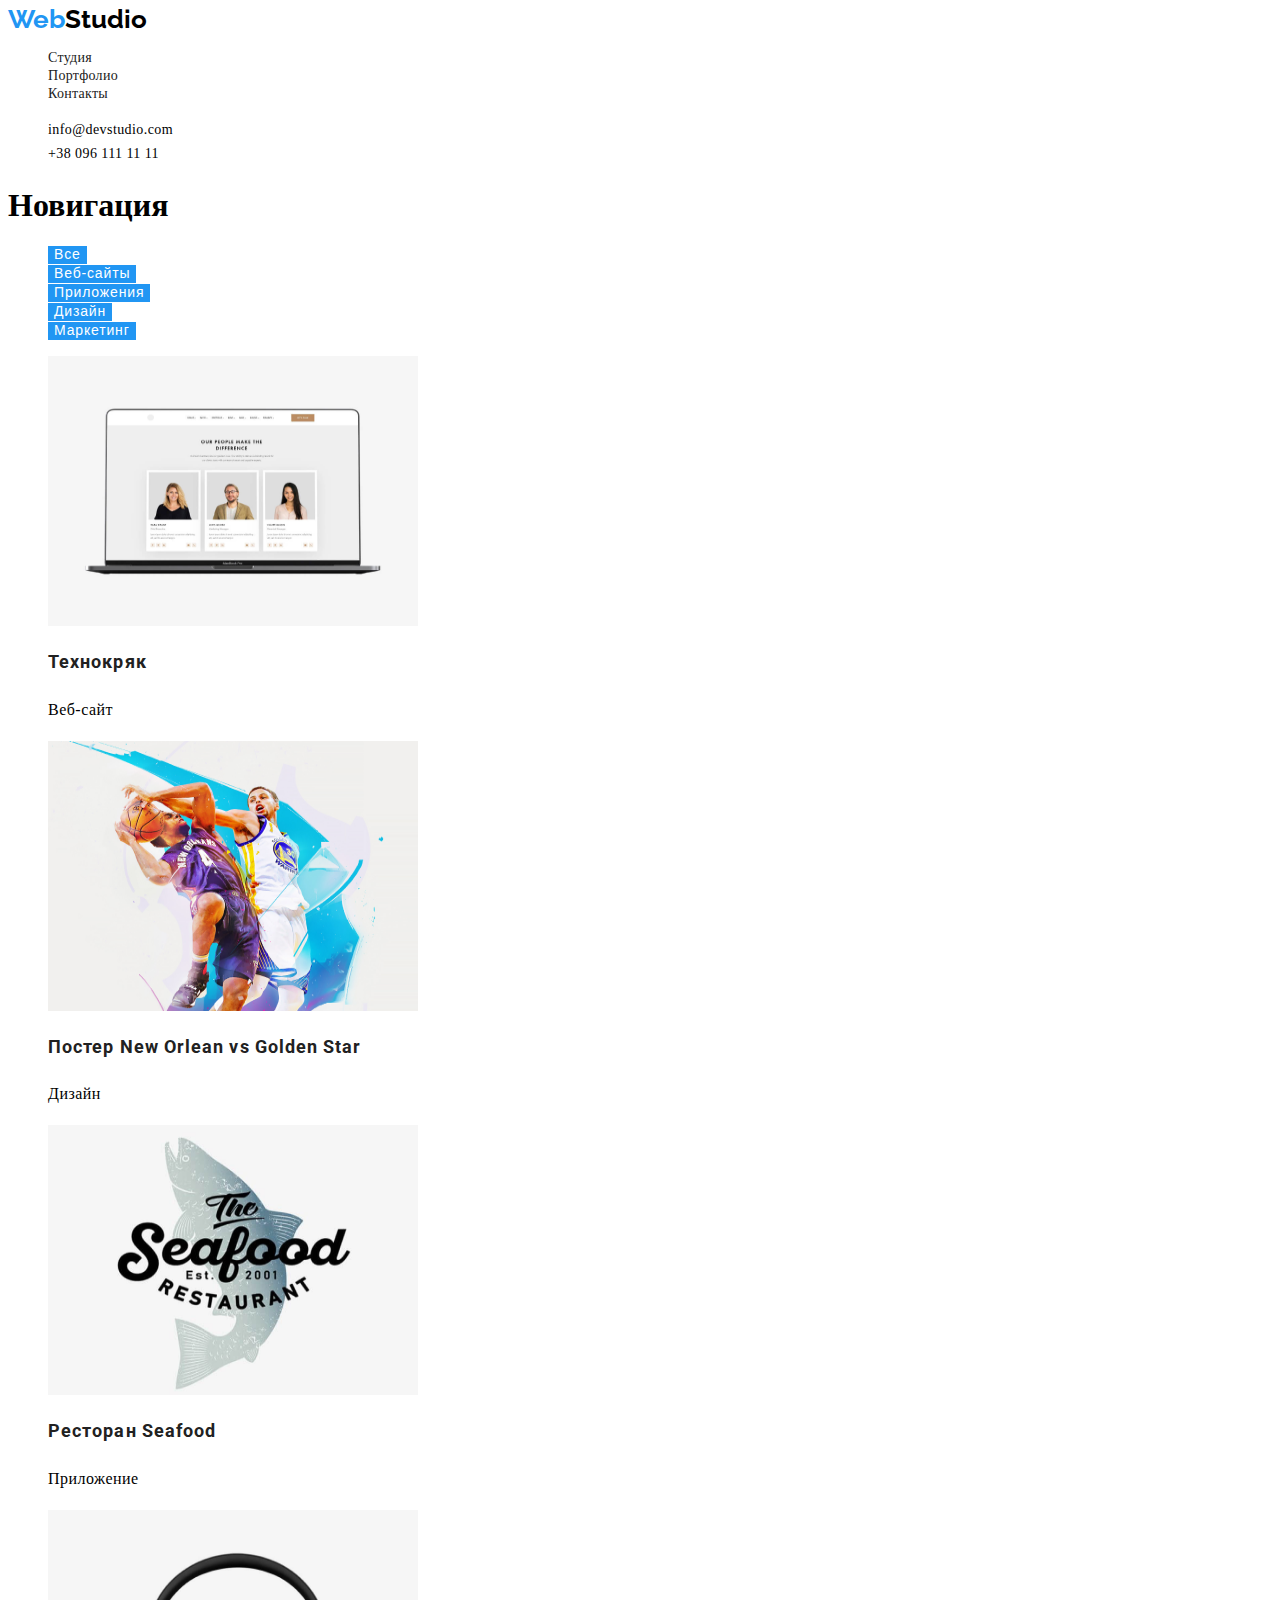
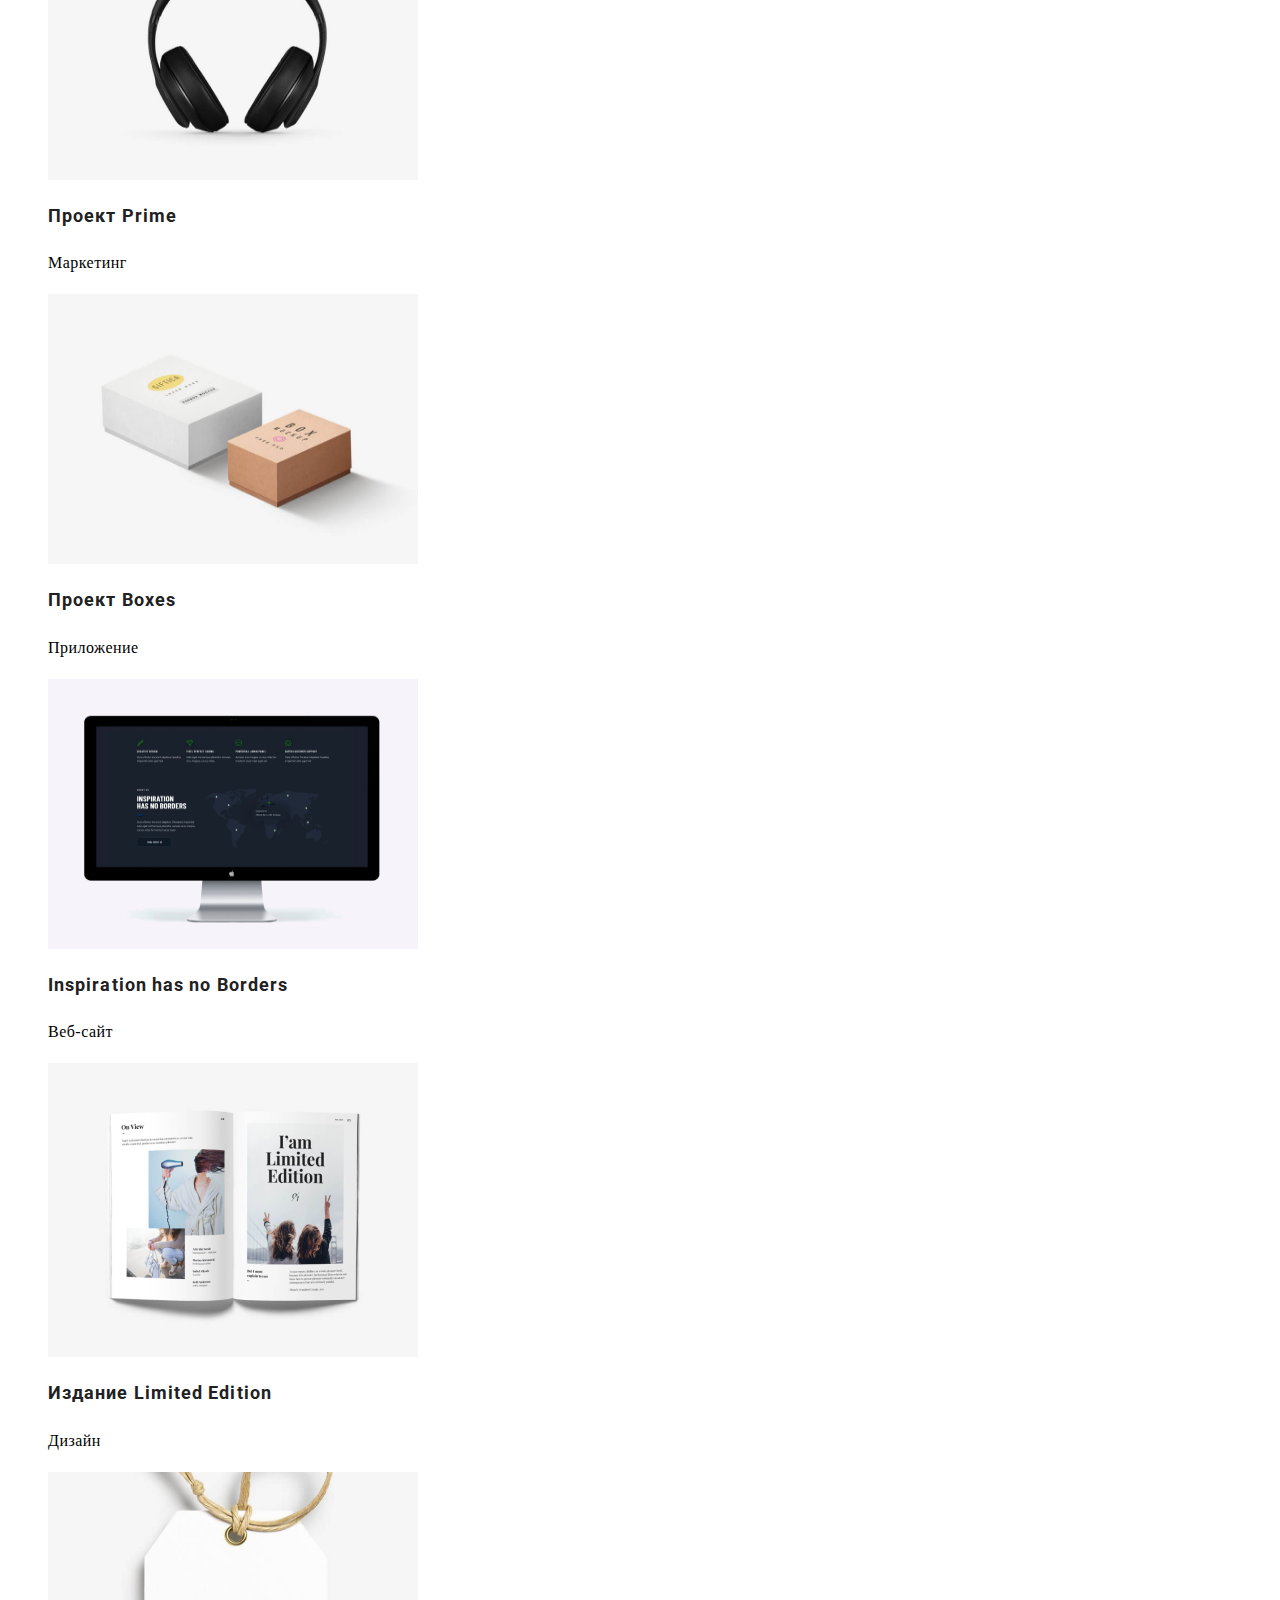
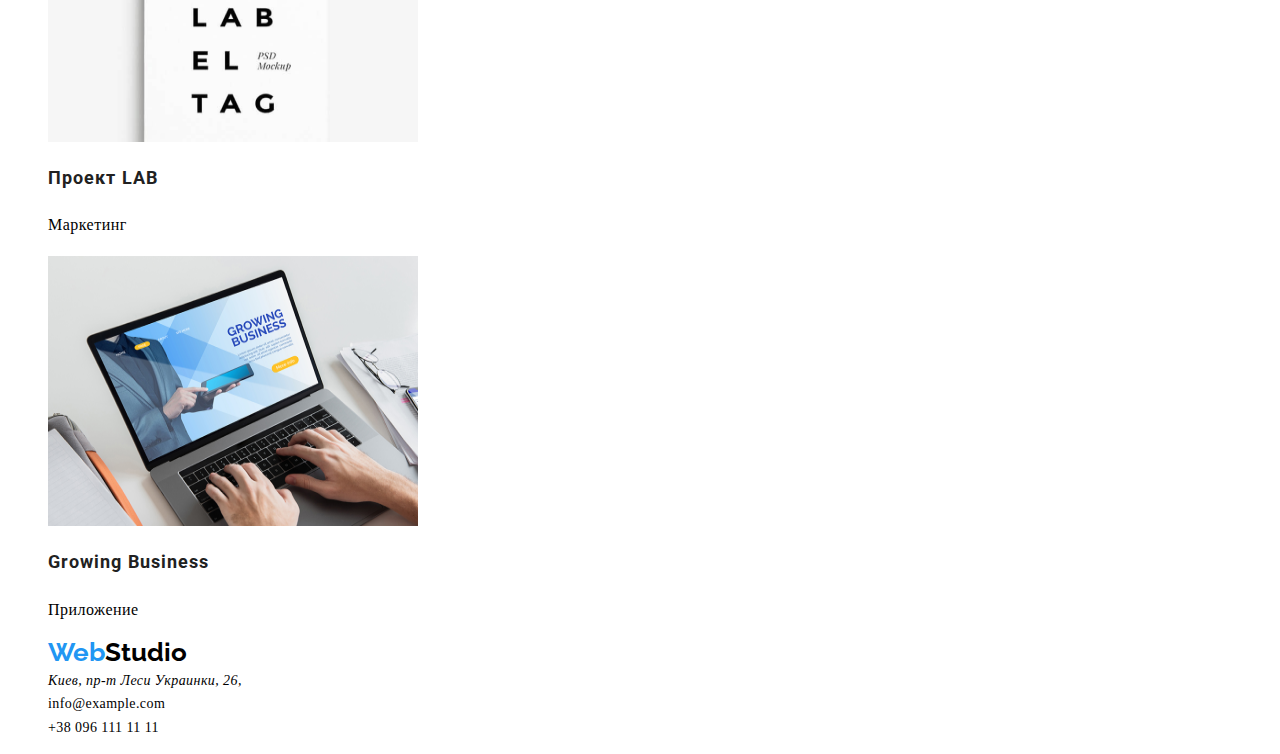
==== commit 0a2e6bc0: "вносит изминения в  html и css" ====
--- a/portfolio.html
+++ b/portfolio.html
@@ -17,7 +17,7 @@
 <body>
     <header>
         <nav class="nav">
-            <a class="logo" href="">WebStudio</a>
+            <a class="logo" href=""><span class="logo-web">Web</span class="logo-st">Studio<span></a>
             <ul class="site-nav">
                 <li class="site-nav-item"> <a class="nav-list-title" href="./index.html">Студия</a></li>
                 <li class="site-nav-item"> <a class="nav-list-title"  href="./portfolio.html">Портфолио</a></li>
@@ -82,7 +82,7 @@
     </main>
     <footer>
         <ul class="contacts">
-            <li><a class="logo" href="./images/WebSudio.png">WebStudio</a>
+            <li><a class="logo" href=""><span class="logo-web">Web</span class="logo-st">Studio<span></a>
             <li  class="contacts-address"><address><a class="contacts-link"href="Киев, пр-т Леси Украинки, 26">Киев, пр-т Леси Украинки, 26,</a></li>
             <li class="contacts-mail" ><a class="contacts-link" href="mailto:info@example.com">info@example.com</a></li>
             <li class="contacts-phone"><a class="contacts-link" href="tel:+38096111111">+38 096 111 11 11</a></li>
--- a/css/style.css
+++ b/css/style.css
@@ -1,7 +1,8 @@
-body {
+body :root{
   font-family: 'Roboto', sans-serif;
-  color: #757575;
-  background-color: #ffffff;
+  font-style: normal;
+  --main-text-color:#757575;
+  --main-bg-color: #ffffff;
 }
 a {
   text-decoration: none;
@@ -10,19 +11,36 @@
   list-style: none;
 }
 .logo {
-  font-family: Raleway;
+  font-family: 'Raleway',normal;
   font-weight: 700;
   font-size: 26px;
   line-height: 0.86;
   color: #000000;
 }
+.logo-web{
+    font-weight: 700;
+  font-size: 26px;
+  line-height: 0.86;
+    color: #2196f3;
+    font-family: 'Raleway',normal;
+  font-weight: 700;
+
+}
+.logo-st{
+    font-family: 'Raleway',normal;
+  font-weight: 700;
+  font-size: 26px;
+  line-height: 0.86;
+  color: #000000;
+}
 .logo-list {
   font-weight: 500;
   font-size: 14px;
   line-height: 0.8;
-  color: #757575;
+  color: var(--main-text-color);
 }
 .contacts {
+    color: var(--main-text-color);
   font-weight: 500;
   font-size: 14px;
   line-height: 1.7;
@@ -31,7 +49,7 @@
   font-weight: 500;
   font-size: 14px;
   line-height: 1.7;
-  color: #757575;
+  color: var(--main-text-color);
 }
 .contacts:focus {
   font-weight: 500;
@@ -44,7 +62,7 @@
   font-size: 14px;
   line-height: 24px;
   letter-spacing: 0.03em;
-  color: #757575;
+  color:var(--main-text-color);
   font-size: 14px;
   line-height: 1.7;
 }
@@ -58,22 +76,12 @@
   font-size: 14px;
   line-height: 1.14;
   letter-spacing: 0.03em;
-  color: #757575;
+  color:var(--main-text-color);
 }
 .contacts-link:hover {
   color: #2196f3;
 }
-.contacts-phone {
-  font-weight: 500;
-  font-size: 14px;
-  line-height: 1.14;
-  color: #757575;
-}
-.contacts-phone:hover {
-  color: #2196f3;
-}
-.contacts-phone:focus {
-  color: #2196f3;
+
 }
 .solution {
   background: #2f303a;
@@ -118,9 +126,7 @@
   color: #212121;
 }
 .works-main{
-    ont-family: Roboto;
-font-style: normal;
-font-weight: bold;
+font-weight: 700;
 font-size: 36px;
 line-height: 1.16;
 text-align: center;
@@ -148,6 +154,15 @@
 }
 .team-item {
 }
+.team-our{
+font-weight: 700;
+font-size: 36px;
+line-height:1.16;
+text-align: center;
+letter-spacing: 0.03em;
+color: #212121;
+
+}
 .team-title {
   color: #212121;
   font-weight: 500;
@@ -155,7 +170,8 @@
   line-height: 1.18;
 }
 .team-text {
-  color: #757575;
+font-weight: 400;
+  color: var(--main-text-color);
   font-size: 16px;
   line-height: 1.18;
 }
@@ -174,6 +190,7 @@
   font-size: 14px;
   line-height: 1.14;
   letter-spacing: 0.02em;
+  color: #212121;
 }
 .nav-list-title:hover {
   color: #2196f3;
@@ -220,5 +237,5 @@
   font-size: 16px;
   line-height: 1.87;
   letter-spacing: 0.03em;
-  color: #757575;
-}
+  color: var(--main-text-color);
+}
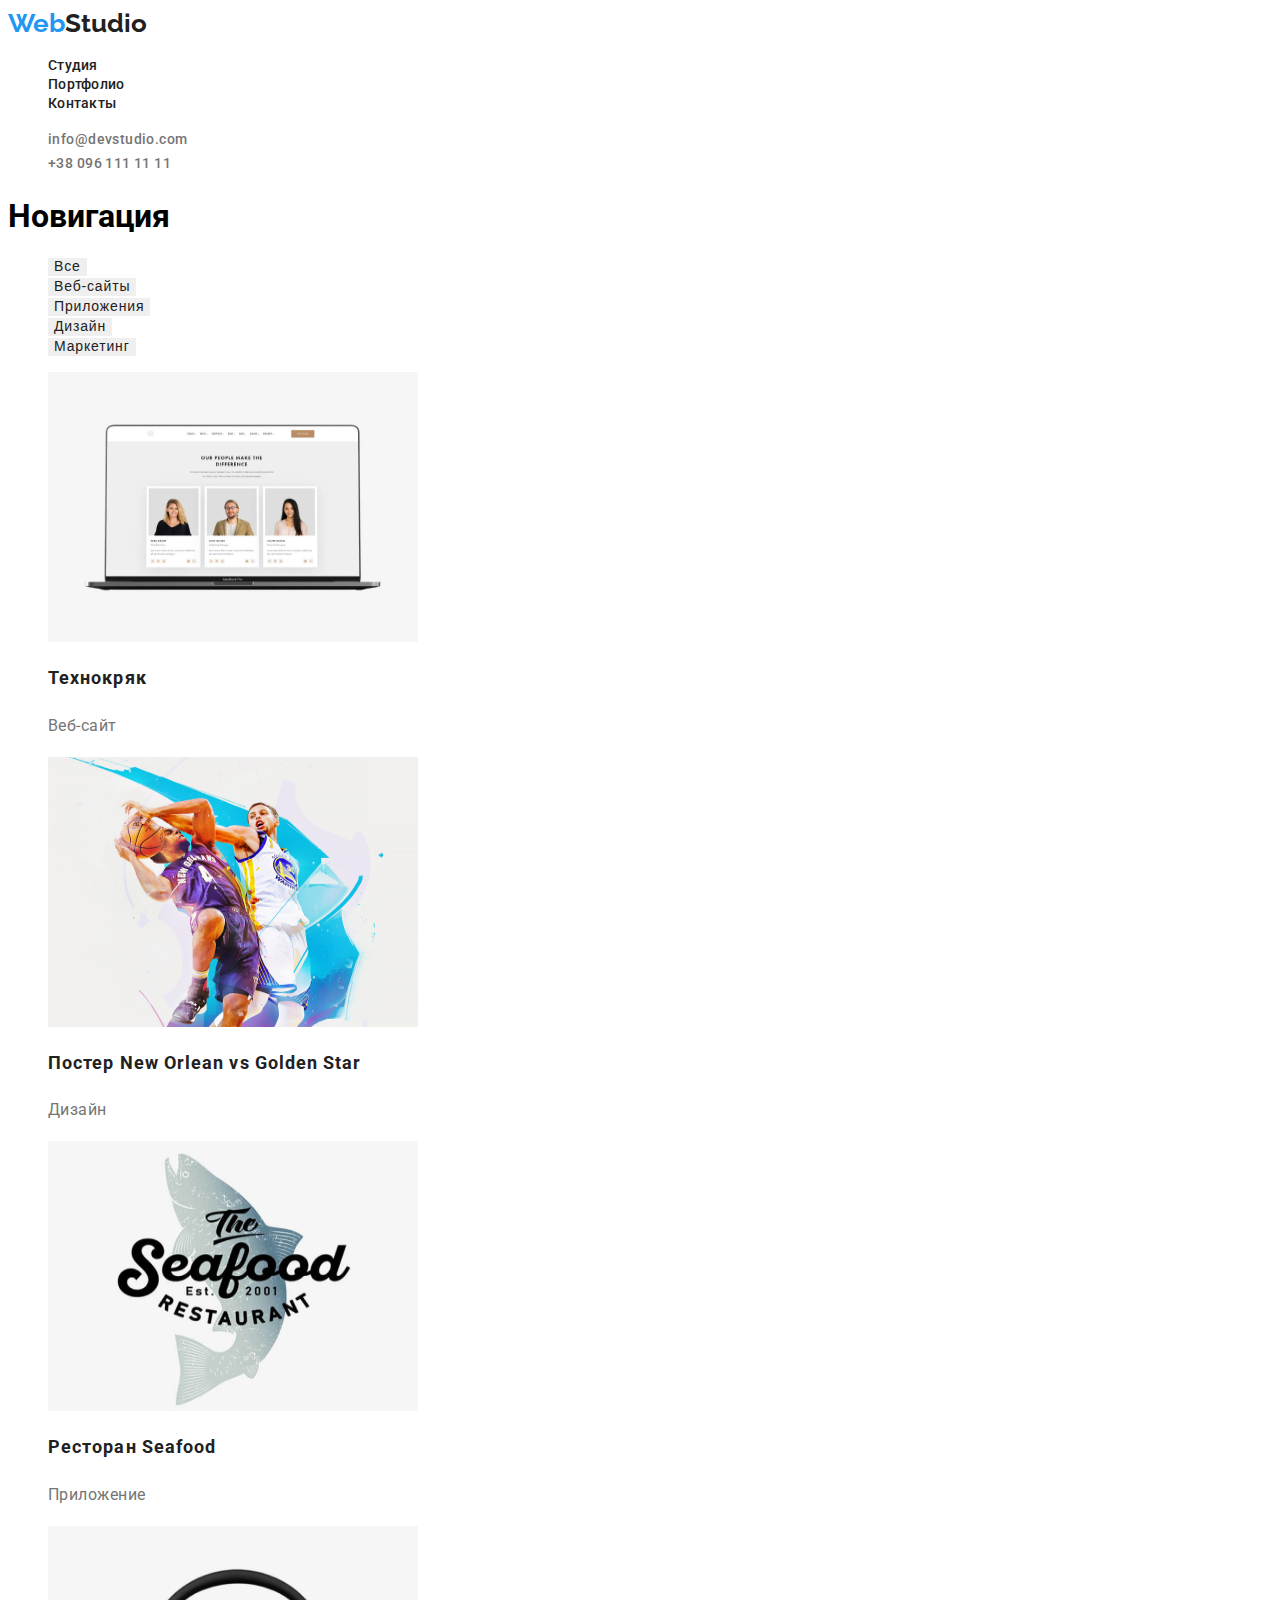
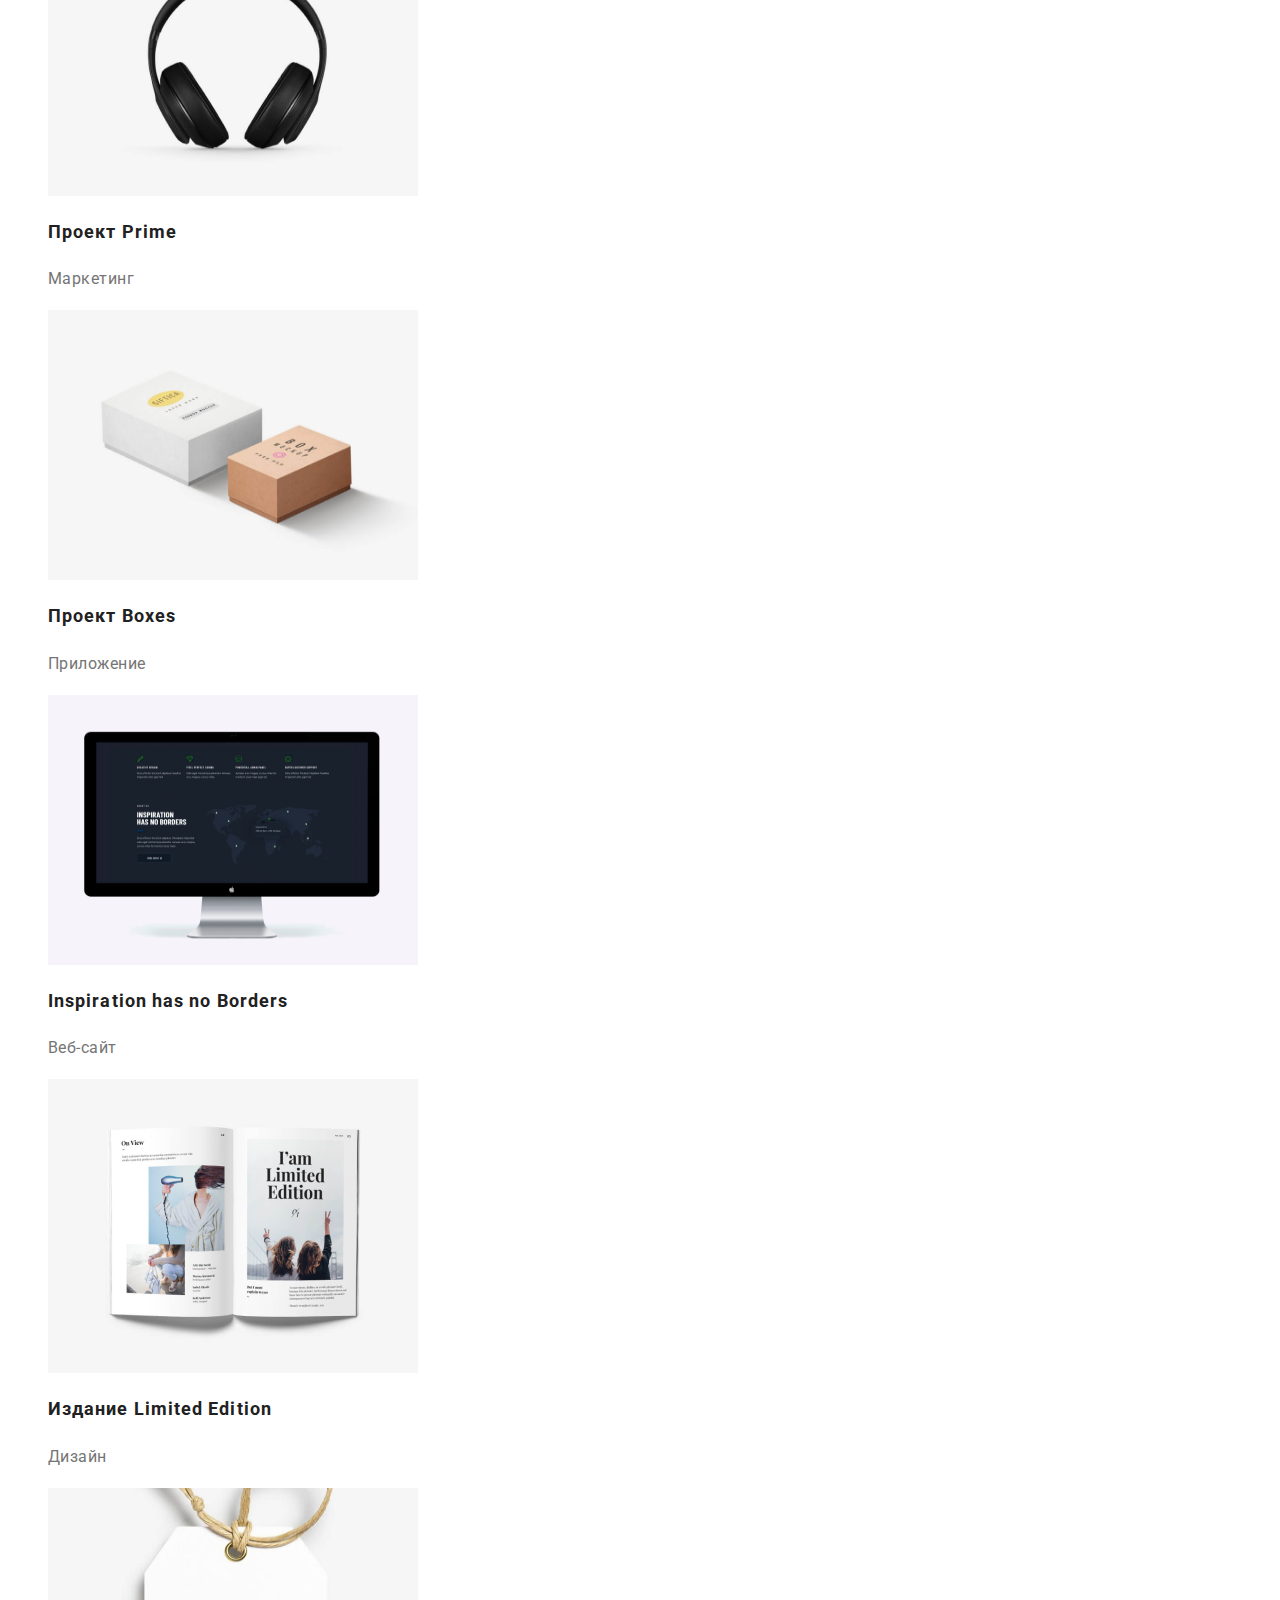
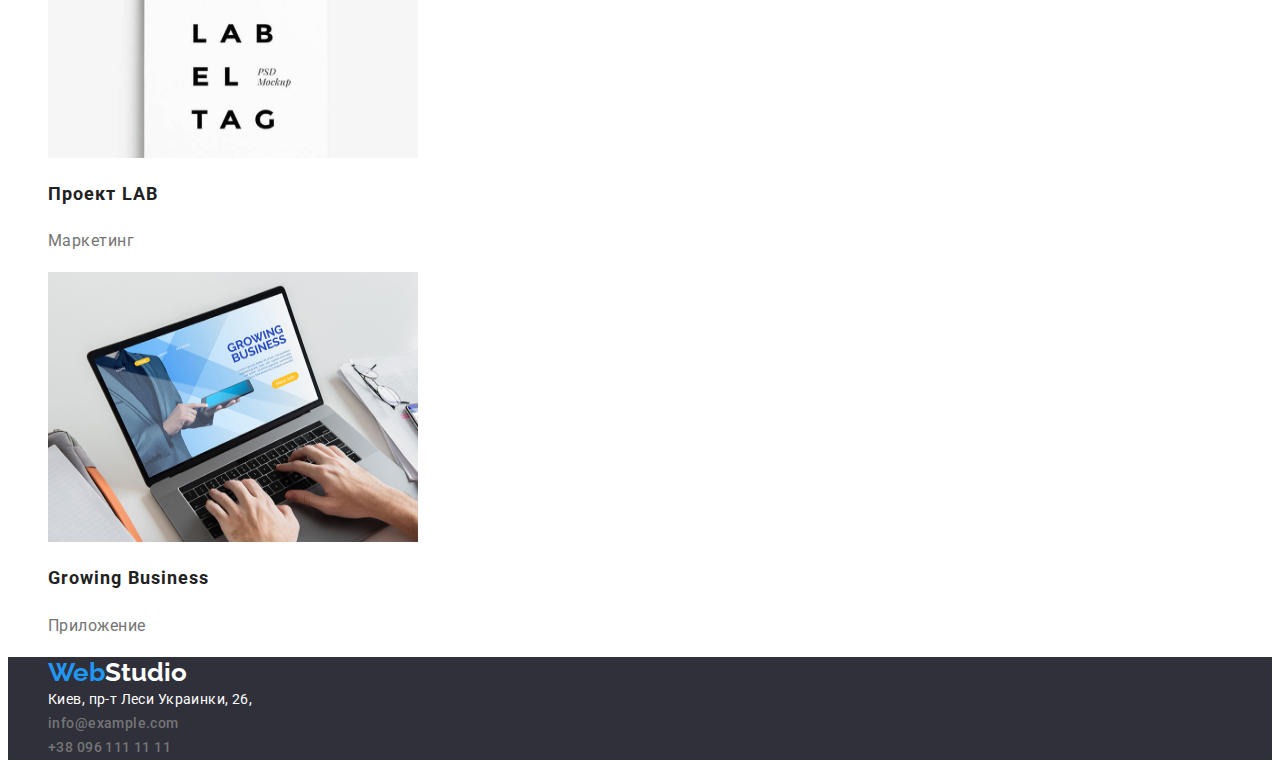
==== commit 470edf7d: "изменения в css и html" ====
--- a/portfolio.html
+++ b/portfolio.html
@@ -33,7 +33,7 @@
     <main class="section">
         <section>
             <h1>Новигация</h1>
-        <ul class="nav-button">
+        <ul class="nav">
             <li><button class="nav-button-item" type="button">Все</button></li>
             <li><button class="nav-button-item"  type="button">Веб-сайты</button></li>
             <li><button class="nav-button-item"  type="button">Приложения</button></li>
@@ -81,13 +81,15 @@
         </section>
     </main>
     <footer>
+        <div class="footer-contacts">
         <ul class="contacts">
-            <li><a class="logo" href=""><span class="logo-web">Web</span class="logo-st">Studio<span></a>
-            <li  class="contacts-address"><address><a class="contacts-link"href="Киев, пр-т Леси Украинки, 26">Киев, пр-т Леси Украинки, 26,</a></li>
+            <li><a class="logo" href=""><span class="logo-web">Web<span class="logo-st">Studio</span></a>
+            <li  class="contacts-address"><address><a class="contacts-address"href="Киев, пр-т Леси Украинки, 26">Киев, пр-т Леси Украинки, 26,</a></li>
             <li class="contacts-mail" ><a class="contacts-link" href="mailto:info@example.com">info@example.com</a></li>
             <li class="contacts-phone"><a class="contacts-link" href="tel:+38096111111">+38 096 111 11 11</a></li>
             </address>
         </ul>
+        </div>
     </footer>
 </body>
 
--- a/css/style.css
+++ b/css/style.css
@@ -1,8 +1,11 @@
-body :root{
+:root {
+  --main-text-color: #757575;
+  --main-bg-color: #ffffff;
+  --accent-color: #2196f3;
+  --main-title-color: #212121;
+}
+body {
   font-family: 'Roboto', sans-serif;
-  font-style: normal;
-  --main-text-color:#757575;
-  --main-bg-color: #ffffff;
 }
 a {
   text-decoration: none;
@@ -10,90 +13,69 @@
 li {
   list-style: none;
 }
+address {
+  font-style: normal;
+}
 .logo {
-  font-family: 'Raleway',normal;
+  font-family: 'Raleway', normal;
   font-weight: 700;
   font-size: 26px;
-  line-height: 0.86;
-  color: #000000;
-}
-.logo-web{
-    font-weight: 700;
+  line-height: 1.19;
+  color: var(--main-title-color);
+}
+.logo-web {
+  font-weight: 700;
   font-size: 26px;
-  line-height: 0.86;
-    color: #2196f3;
-    font-family: 'Raleway',normal;
-  font-weight: 700;
-
-}
-.logo-st{
-    font-family: 'Raleway',normal;
-  font-weight: 700;
-  font-size: 26px;
-  line-height: 0.86;
-  color: #000000;
-}
-.logo-list {
-  font-weight: 500;
-  font-size: 14px;
-  line-height: 0.8;
-  color: var(--main-text-color);
+  line-height: 1.19;
+  color: var(--accent-color);
+  font-family: 'Raleway', normal;
+  font-weight: 700;
+}
+.logo-st {
+  color: var(--main-bg-color);
+}
+.logo-list-title {
+  font-weight: 500;
+  font-size: 14px;
+  line-height: ;
+  color: var(--main-text-color);
+}
+.footer-contacts {
+  color: var(--main-text-color);
+  background: #2f303a;
 }
 .contacts {
-    color: var(--main-text-color);
+  color: var(--main-text-color);
   font-weight: 500;
   font-size: 14px;
   line-height: 1.7;
 }
 .contacts:hover {
-  font-weight: 500;
-  font-size: 14px;
-  line-height: 1.7;
   color: var(--main-text-color);
 }
 .contacts:focus {
-  font-weight: 500;
-  font-size: 14px;
-  line-height: 1.14;
-  color: #2196f3;
+  color: var(--main-bg-color);
 }
 .contacts-address {
   font-weight: 400;
   font-size: 14px;
-  line-height: 24px;
-  letter-spacing: 0.03em;
-  color:var(--main-text-color);
-  font-size: 14px;
-  line-height: 1.7;
-}
-.contacts-address:hover {
-  font-size: 14px;
-  line-height: 1.7;
-  color: #2196f3;
+  line-height: 1.7;
+  letter-spacing: 0.03em;
+  color: var(--main-bg-color);
 }
 .contacts-link {
   font-weight: 500;
   font-size: 14px;
   line-height: 1.14;
   letter-spacing: 0.03em;
-  color:var(--main-text-color);
+  color: var(--main-text-color);
 }
 .contacts-link:hover {
-  color: #2196f3;
-}
-
+  color: var(--accent-color);
 }
 .solution {
   background: #2f303a;
-  color: #ffffff;
-}
-.hero-buttom {
-  font-weight: 700;
-  font-size: 16px;
-  line-height: 1.8;
-  color: #ffffff;
-  background: #2196f3;
-  cursor: pointer;
+  color: var(--main-bg-color);
 }
 
 .features {
@@ -102,75 +84,73 @@
   font-weight: 700;
   font-size: 14px;
   line-height: 1.7;
-  color: #212121;
-}
-.features-item{
-font-weight: 700;
-font-size: 14px;
-line-height: 1.7;
-letter-spacing: 0.03em;
-text-transform: uppercase;
-color: #212121
+  color: var(--main-title-color);
+}
+.features-item {
+  font-weight: 700;
+  font-size: 14px;
+  line-height: 1.7;
+  letter-spacing: 0.03em;
+  text-transform: uppercase;
+  color: var(--main-title-color);
 }
 .features-text {
-font-weight: 400;
-font-size: 14px;
-line-height: 1.7;
-letter-spacing: 0.03em;
-color: #757575;
+  font-weight: 400;
+  font-size: 14px;
+  line-height: 1.7;
+  letter-spacing: 0.03em;
+  color: var(--main-text-color);
 }
 .work-text {
   font-weight: 700;
   font-size: 36px;
   line-height: 1.16;
-  color: #212121;
-}
-.works-main{
-font-weight: 700;
-font-size: 36px;
-line-height: 1.16;
-text-align: center;
-letter-spacing: 0.03em;
-color: #212121;
+  color: var(--main-title-color);
+}
+.works-main {
+  font-weight: 700;
+  font-size: 36px;
+  line-height: 1.16;
+  text-align: center;
+  letter-spacing: 0.03em;
+  color: var(--main-title-color);
 }
 .work-item {
-
-}
-.work-item-text{
-font-weight: 700;
-font-size: 14px;
-line-height: 1.7;
-text-align: center;
-letter-spacing: 0.03em;
-text-transform: uppercase;
-color: #FFFFFF;
-background: rgba(47, 48, 58, 0.8);
+}
+.work-item-text {
+  font-weight: 700;
+  font-size: 14px;
+  line-height: 1.7;
+  text-align: center;
+  letter-spacing: 0.03em;
+  text-transform: uppercase;
+  color: var(--main-bg-color);
+  background: rgba(47, 48, 58, 0.8);
 }
 .team {
-  color: #212121;
+  color: var(--main-title-color);
   font-weight: 700;
   font-size: 36px;
   line-height: 1.16;
 }
 .team-item {
 }
-.team-our{
-font-weight: 700;
-font-size: 36px;
-line-height:1.16;
-text-align: center;
-letter-spacing: 0.03em;
-color: #212121;
-
+.team-our {
+  font-weight: 700;
+  font-size: 36px;
+  line-height: 1.16;
+  text-align: center;
+  letter-spacing: 0.03em;
+  color: var(--main-title-color);
 }
 .team-title {
-  color: #212121;
+  color: var(--main-title-color);
   font-weight: 500;
   font-size: 16px;
   line-height: 1.18;
 }
 .team-text {
-font-weight: 400;
+  font-weight: 400;
   color: var(--main-text-color);
   font-size: 16px;
   line-height: 1.18;
@@ -183,41 +163,53 @@
   font-weight: 500;
   font-size: 14px;
   line-height: 1.14;
-  color: #2196f3;
+  color: var(--accent-color);
 }
 .nav-list-title {
   font-weight: 500;
   font-size: 14px;
   line-height: 1.14;
   letter-spacing: 0.02em;
-  color: #212121;
+  color: var(--main-title-color);
 }
 .nav-list-title:hover {
-  color: #2196f3;
+  color: var(--accent-color);
 }
 .section {
 }
 .nav-button {
+  font-weight: bold;
+  font-size: 16px;
+  line-height: 1.8;
+  display: flex;
+  align-items: center;
+  text-align: center;
+  letter-spacing: 0.06em;
+  color: var(--main-bg-color);
+  border: none;
+  background: var(--accent-color);
+  box-shadow: 0px 4px 4px rgba(0, 0, 0, 0.15);
+  border-radius: 4px;
+}
+.nav-button:hover {
+  background-color: var(--accent-color);
 }
 
 .nav-button-item {
   border: none;
-  font-weight: 700
-  text-aling: center;
+  font-weight: 500;
+  text-align: center;
   font-size: 14px;
   line-height: 1.14;
   letter-spacing: 0.06em;
-  color: #ffffff;
-  background: #2196f3;
+  color: var(--main-title-color);
   cursor: pointer;
 }
 .nav-button-item:hover {
-  background-color: #2196f3;
-  color: #ffffff;
+  background-color: var(--accent-color);
+  color: var(--main-bg-color);
   box-shadow: 0px 3px 1px rgba(0, 0, 0, 0.1), 0px 1px 2px rgba(0, 0, 0, 0.08),
     0px 2px 2px rgba(0, 0, 0, 0.12);
-}
-.site-nav-item {
 }
 .project {
 }
@@ -226,11 +218,11 @@
 .item {
   font-family: Roboto;
   font-style: normal;
-  font-weight: bold;
+  font-weight: 700;
   font-size: 18px;
   line-height: 1.87;
   letter-spacing: 0.06em;
-  color: #212121;
+  color: var(--main-title-color);
 }
 .text {
   font-weight: 400;
